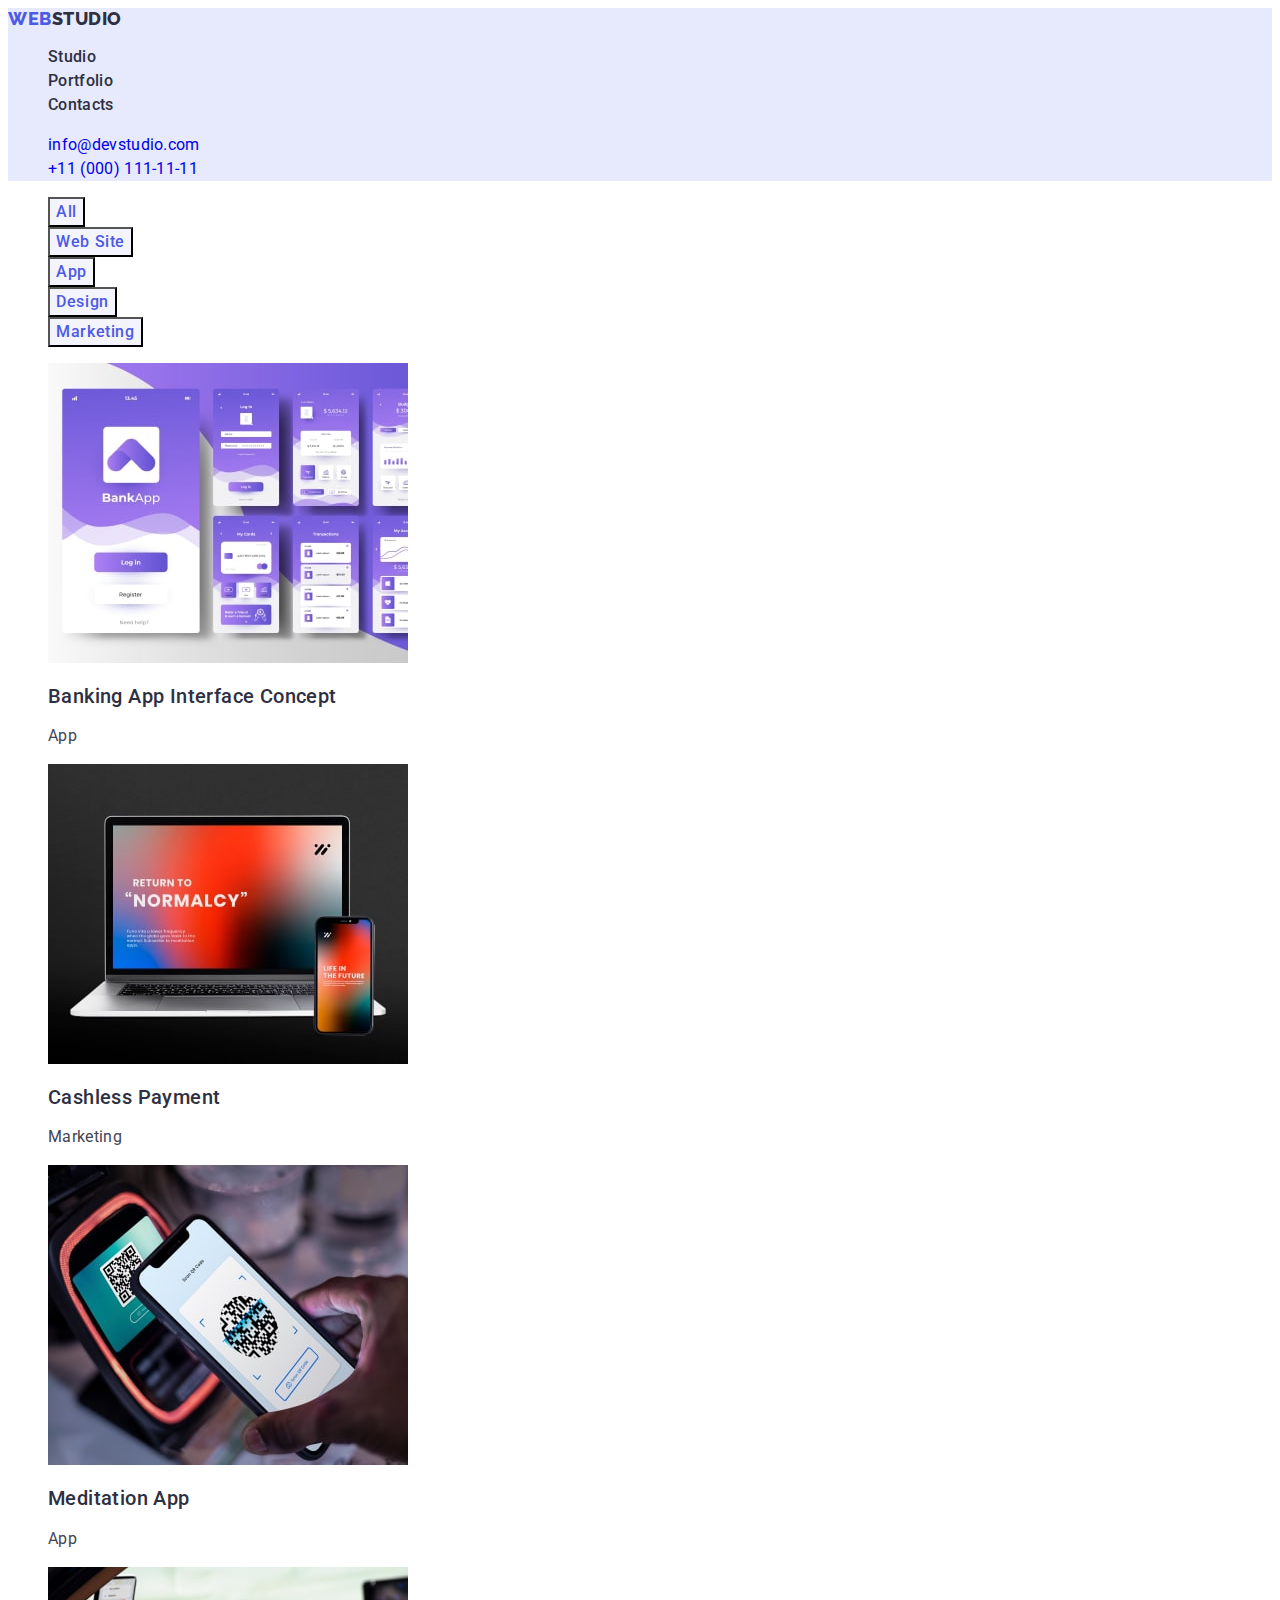
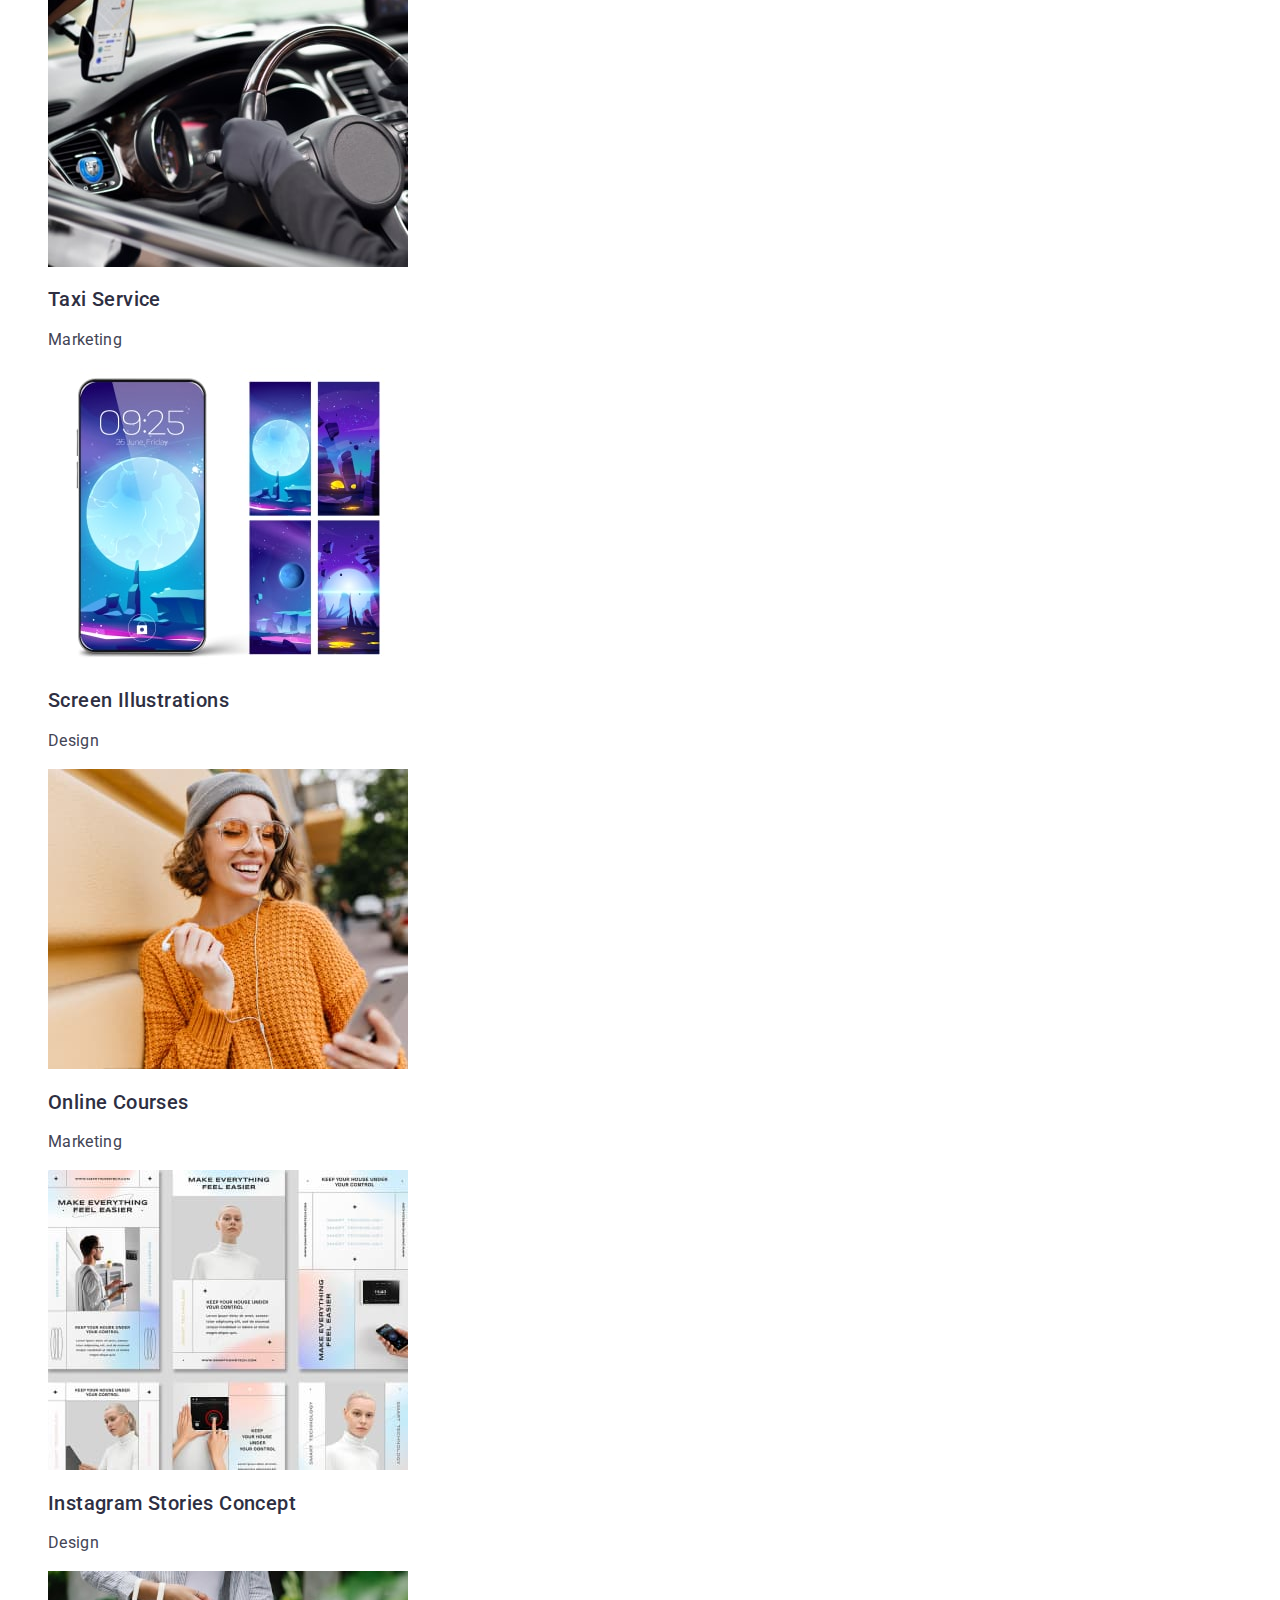
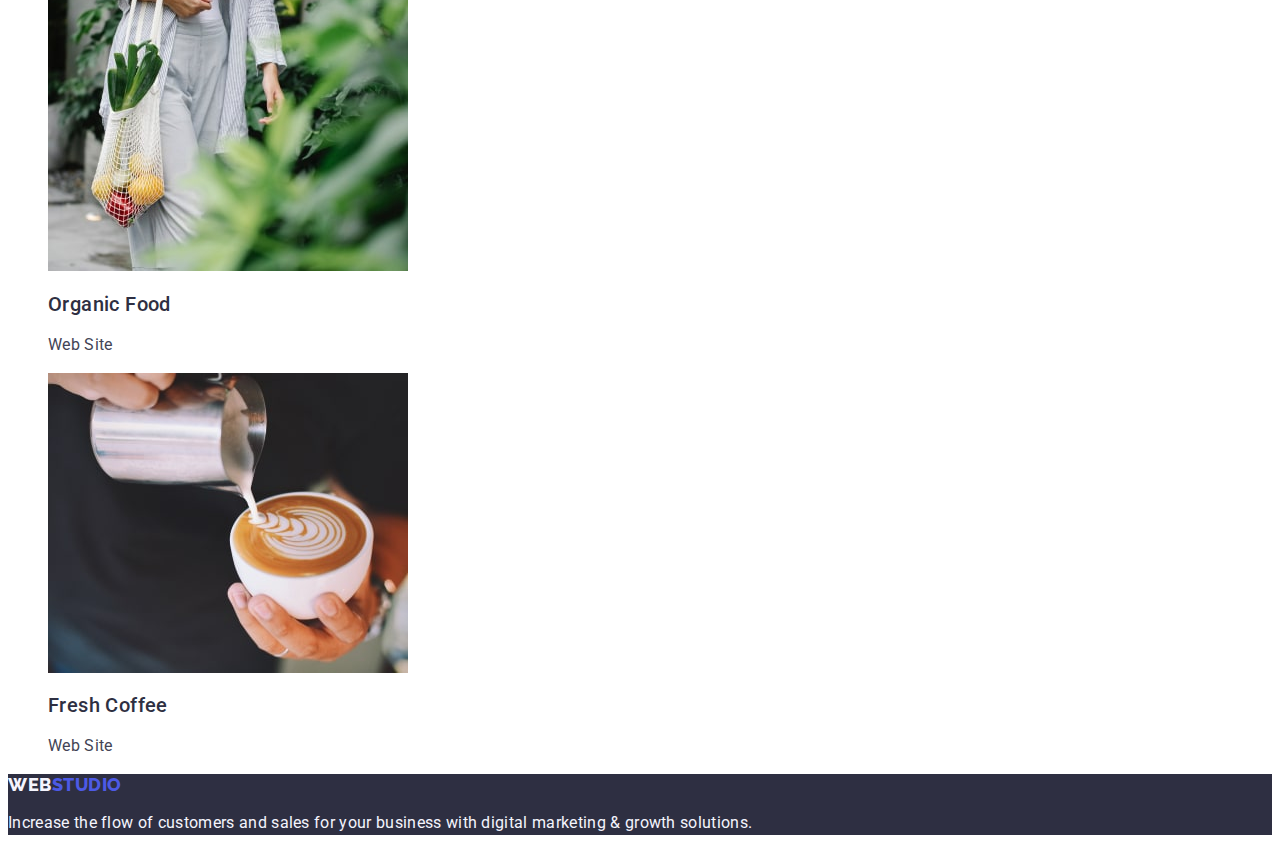
==== portfolio.html @ dca15945 "new" ====
<!DOCTYPE html>
<html lang="en">
  <head>
    <meta charset="UTF-8" />
    <meta http-equiv="X-UA-Compatible" content="IE=edge" />
    <meta name="viewport" content="width=device-width, initial-scale=1.0" />
    <title>Portfolio</title>
    <link rel="preconnect" href="https://fonts.googleapis.com" />
    <link rel="preconnect" href="https://fonts.gstatic.com" crossorigin />
    <link
      href="https://fonts.googleapis.com/css2?family=Raleway:wght@800&family=Roboto:wght@400;500;700&display=swap"
      rel="stylesheet"
    />
    <link rel="stylesheet" href="./css/styles.css" />
  </head>
  <body>
    <!-- Шапка сторінки -->
    <header class="header">
      <nav class="header-navigation">
        <a class="header-logo link" href="./index.html"
          >Web<span class="header-logo-web">Studio</span></a
        >

        <ul class="header-list list">
          <li class="header-item">
            <a class="header-link link" href="./index.html">Studio</a>
          </li>
          <li class="header-item">
            <a class="header-link link" href="./portfolio.html">Portfolio</a>
          </li>
          <li class="header-item">
            <a class="header-link link" href="">Contacts</a>
          </li>
        </ul>
      </nav>
      <address class="header-address">
        <ul class="header-list list">
          <li class="header-item">
            <a class="link item-text" href="mailto:info@devstudio.com"
              >info@devstudio.com</a
            >
          </li>
          <li class="header-item">
            <a class="link item-text" href="tel:+110001111111"
              >+11 (000) 111-11-11</a
            >
          </li>
        </ul>
      </address>
    </header>

    <main>
      <section class="gellery">
        <h1 hidden>gallery</h1>
        <ul class="gallery-list list">
          <li class="gallery-item">
            <button class="gallery-btn btn" type="button">All</button>
          </li>
          <li class="gallery-item">
            <button class="gallery-btn btn" type="button">Web Site</button>
          </li>
          <li class="gallery-item">
            <button class="gallery-btn btn" type="button">App</button>
          </li>
          <li class="gallery-item">
            <button class="gallery-btn btn" type="button">Design</button>
          </li>
          <li class="gallery-item">
            <button class="gallery-btn btn" type="button">Marketing</button>
          </li>
        </ul>

        <ul class="gallery-foto-list list">
          <li class="gallery-foto-item">
            <a href="" class="link">
              <img
                src="./images/portfolio-1.jpg"
                alt="Card Content in Portfolio"
                width="360"
                height="300"
            /></a>
            <h2 class="gallery-item-title">Banking App Interface Concept</h2>
            <p class="gallery-title-text">App</p>
          </li>
          <li class="gallery-foto-item link">
            <a href="" class="link"
              ><img
                src="./images/portfolio-2.jpg"
                alt="Card Content in Portfolio"
                width="360"
                height="300"
            /></a>
            <h2 class="gallery-item-title">Cashless Payment</h2>
            <p class="gallery-title-text">Marketing</p>
          </li>
          <li class="gallery-foto-item link" href="./portfolio.html">
            <a href="" class="link">
              <img
                src="./images/portfolio-3.jpg"
                alt="Card Content in Portfolio"
                width="360"
                height="300"
            /></a>
            <h2 class="gallery-item-title">Meditation App</h2>
            <p class="gallery-title-text">App</p>
          </li>
          <li class="gallery-foto-item link" href="./portfolio.html">
            <a href="" class="link">
              <img
                src="./images/portfolio-4.jpg"
                alt="Card Content in Portfolio"
                width="360"
                height="300"
                +
            /></a>
            <h2 class="gallery-item-title">Taxi Service</h2>
            <p class="gallery-title-text">Marketing</p>
          </li>
          <li class="gallery-foto-item link" href="./portfolio.html">
            <a href="" class="link">
              <img
                src="./images/portfolio-5.jpg"
                alt="Card Content in Portfolio"
                width="360"
                height="300"
            /></a>
            <h2 class="gallery-item-title">Screen Illustrations</h2>
            <p class="gallery-title-text">Design</p>
          </li>
          <li class="gallery-foto-item link" href="./portfolio.html">
            <a href="" class="link">
              <img
                src="./images/portfolio-6.jpg"
                alt="Card Content in Portfolio"
                width="360"
                height="300"
            /></a>
            <h2 class="gallery-item-title">Online Courses</h2>
            <p class="gallery-title-text">Marketing</p>
          </li>
          <li class="gallery-foto-item link" href="./portfolio.html">
            <a href="" class="link">
              <img
                src="./images/portfolio-7.jpg"
                alt="Card Content in Portfolio"
                width="360"
                height="300"
            /></a>
            <h2 class="gallery-item-title">Instagram Stories Concept</h2>
            <p class="gallery-title-text">Design</p>
          </li>
          <li class="gallery-foto-item link" href="./portfolio.html">
            <a href="" class="link">
              <img
                src="./images/portfolio-8.jpg"
                alt="Card Content in Portfolio"
                width="360"
                height="300"
            /></a>
            <h2 class="gallery-item-title">Organic Food</h2>
            <p class="gallery-title-text">Web Site</p>
          </li>
          <li class="gallery-foto-item link" href="./portfolio.html">
            <a href="" class="link">
              <img
                src="./images/portfolio-9.jpg"
                alt="Card Content in Portfolio"
                width="360"
                height="300"
            /></a>
            <h2 class="gallery-item-title">Fresh Coffee</h2>
            <p class="gallery-title-text">Web Site</p>
          </li>
        </ul>
      </section>
      <footer class="footer">
        <a class="footer-logo link" href="./index.html"
          ><span class="footer-logo-web">Web</span>Studio</a
        >
        <p class="footer-item-text item-text">
          Increase the flow of customers and sales for your business with
          digital marketing & growth solutions.
        </p>
      </footer>
    </main>
  </body>
</html>
---- css/styles.css ----
body {
  font-family: "Roboto", sans-serif;
  color: #434455;
  background-color: #ffffff;
}

:root {
  --first-title-color: #434455;
  --second-title-color: #2e2f42;
}

.btn {
  font-family: "Roboto";
  font-style: normal;
  font-weight: 500;
  font-size: 16px;
  line-height: 1.5;
  display: flex;
  align-items: center;
  text-align: center;
  letter-spacing: 0.04em;
  cursor: pointer;
}

.header-link:hover,
.header-link:focus {
  color: #404bbf;
}
.btn:hover,
.btn-link:focus {
  background-color: #404bbf;
  color: #ffffff;
}

.item-text {
  font-weight: 400;
  font-size: 16px;
  line-height: 1.5;
  letter-spacing: 0.02em;
}

.section-text {
  font-weight: 700;
  font-size: 36px;
  line-height: 1.11;
  text-align: center;
  letter-spacing: 0.02em;
  text-transform: capitalize;
}
.strategy-item-title {
  font-weight: 500;
  font-size: 20px;
  line-height: 1.2;
  letter-spacing: 0.02em;
  color: #2e2f42;
}
.list {
  list-style: none;
}

.link {
  text-decoration: none;
}

.visually-hidden {
  position: absolute;
  width: 1px;
  height: 1px;
  margin: -1px;
  border: 0;
  padding: 0;
  white-space: nowrap;
  clip-path: inset(100%);
  clip: rect(0 0 0 0);
  overflow: hidden;
}

/*----------HEADER----------*/
.header {
  background-color: #e7e9fc;
}
.header-link {
  font-weight: 500;
  font-size: 16px;
  line-height: 1.5;
  letter-spacing: 0.02em;
  color: #2e2f42;
}
.header-link {
}

.header-navigation {
}
.header-logo {
  font-family: "Raleway", sans-serif;
  font-style: normal;
  font-weight: 800;
  font-size: 18px;
  line-height: 1.17;
  display: flex;
  align-items: center;
  letter-spacing: 0.03em;
  text-transform: uppercase;
  color: #4d5ae5;
}

.header-logo-web {
  font-family: "Raleway";
  font-style: normal;
  font-weight: 800;
  font-size: 18px;
  line-height: 1.17;
  display: flex;
  align-items: center;
  letter-spacing: 0.03em;
  text-transform: uppercase;
  color: #2e2f42;
}
.header-list {
}
.header-item {
}
.header-address {
  font-style: normal;
  font-weight: 400;
  font-size: 16px;
  line-height: 1.5;
  letter-spacing: 0.02em;
  color: #434455;
}

.header-address:hover,
.header-address:focus {
  color: #404bbf;
}

/*----------HERO----------*/
.hero {
  background: #2e2f42;
}
.hero-title {
  font-size: 56px;
  line-height: 1.07;
  text-align: center;
  letter-spacing: 0.02em;
  color: #ffffff;
}
.header-btn {
  font-family: "Roboto", sans-serif;
  color: #ffffff;
  background-color: #4d5ae5;
}
.hero-btn:focus {
  background-color: #404bbf;
}

/*----------strategy----------*/

.strategy {
}
.strategy-title {
}
.about-title {
}

.strategy-list {
}

.strategy-item {
}

.strategy-item-text {
  color: var(--first-title-color);
}

/*----------foto----------*/

.foto {
}

.foto-title {
  color: var(--second-title-color);
}
.foto-list {
}
.foto-item {
}
/*----------team----------*/
.team {
  background-color: #f4f4fd;
}
.team-title {
  color: var(--second-title-color);
}
.team-list {
}
.team-title-text {
  color: var(--first-title-color);
}

.team-item-title {
  font-weight: 500;
  font-size: 20px;
  line-height: 1.2;
  text-align: center;
  letter-spacing: 0.02em;
  color: var(--second-title-color);
}

.team-item {
  background-color: #ffffff;
}

/* footer */

.footer {
  background-color: #2e2f42;
}
.footer-logo {
  font-family: "Raleway", sans-serif;
  font-style: normal;
  font-weight: 800;
  font-size: 18px;
  line-height: 1.17;
  display: flex;
  align-items: center;
  letter-spacing: 0.03em;
  text-transform: uppercase;
  color: #4d5ae5;
}

.footer-logo-web {
  font-family: "Raleway", sans-serif;
  font-style: normal;
  font-weight: 800;
  font-size: 18px;
  line-height: 1.17;
  display: flex;
  align-items: center;
  letter-spacing: 0.03em;
  text-transform: uppercase;
  color: #f4f4fd;
}
.footer-item-text {
  color: #f4f4fd;
}

/* Портфоліо */
.gallery-btn {
  font-family: "Roboto", sans-serif;
  color: #4d5ae5;
}
.galery-text {
  color: var(--first-title-color);
}

.gellery {
}
.gallery-list {
}
.list {
}
.gallery-item {
}
.gallery-btn {
  color: #4d5ae5;
  background-color: #f4f4fd;
}
.gallery-btn:focus {
  color: #ffffff;
  background-color: #404bbf;
}
.gallery-foto-list {
}
.gallery-foto-item {
}
.gallery-item-title {
  font-family: "Roboto";
  font-style: normal;
  font-weight: 500;
  font-size: 20px;
  line-height: 1.2;
  letter-spacing: 0.02em;
  color: #2e2f42;
}
.gallery-title-text {
  font-family: "Roboto";
  font-style: normal;
  font-weight: 400;
  font-size: 16px;
  line-height: 1.5;
  letter-spacing: 0.02em;
  color: #434455;
}
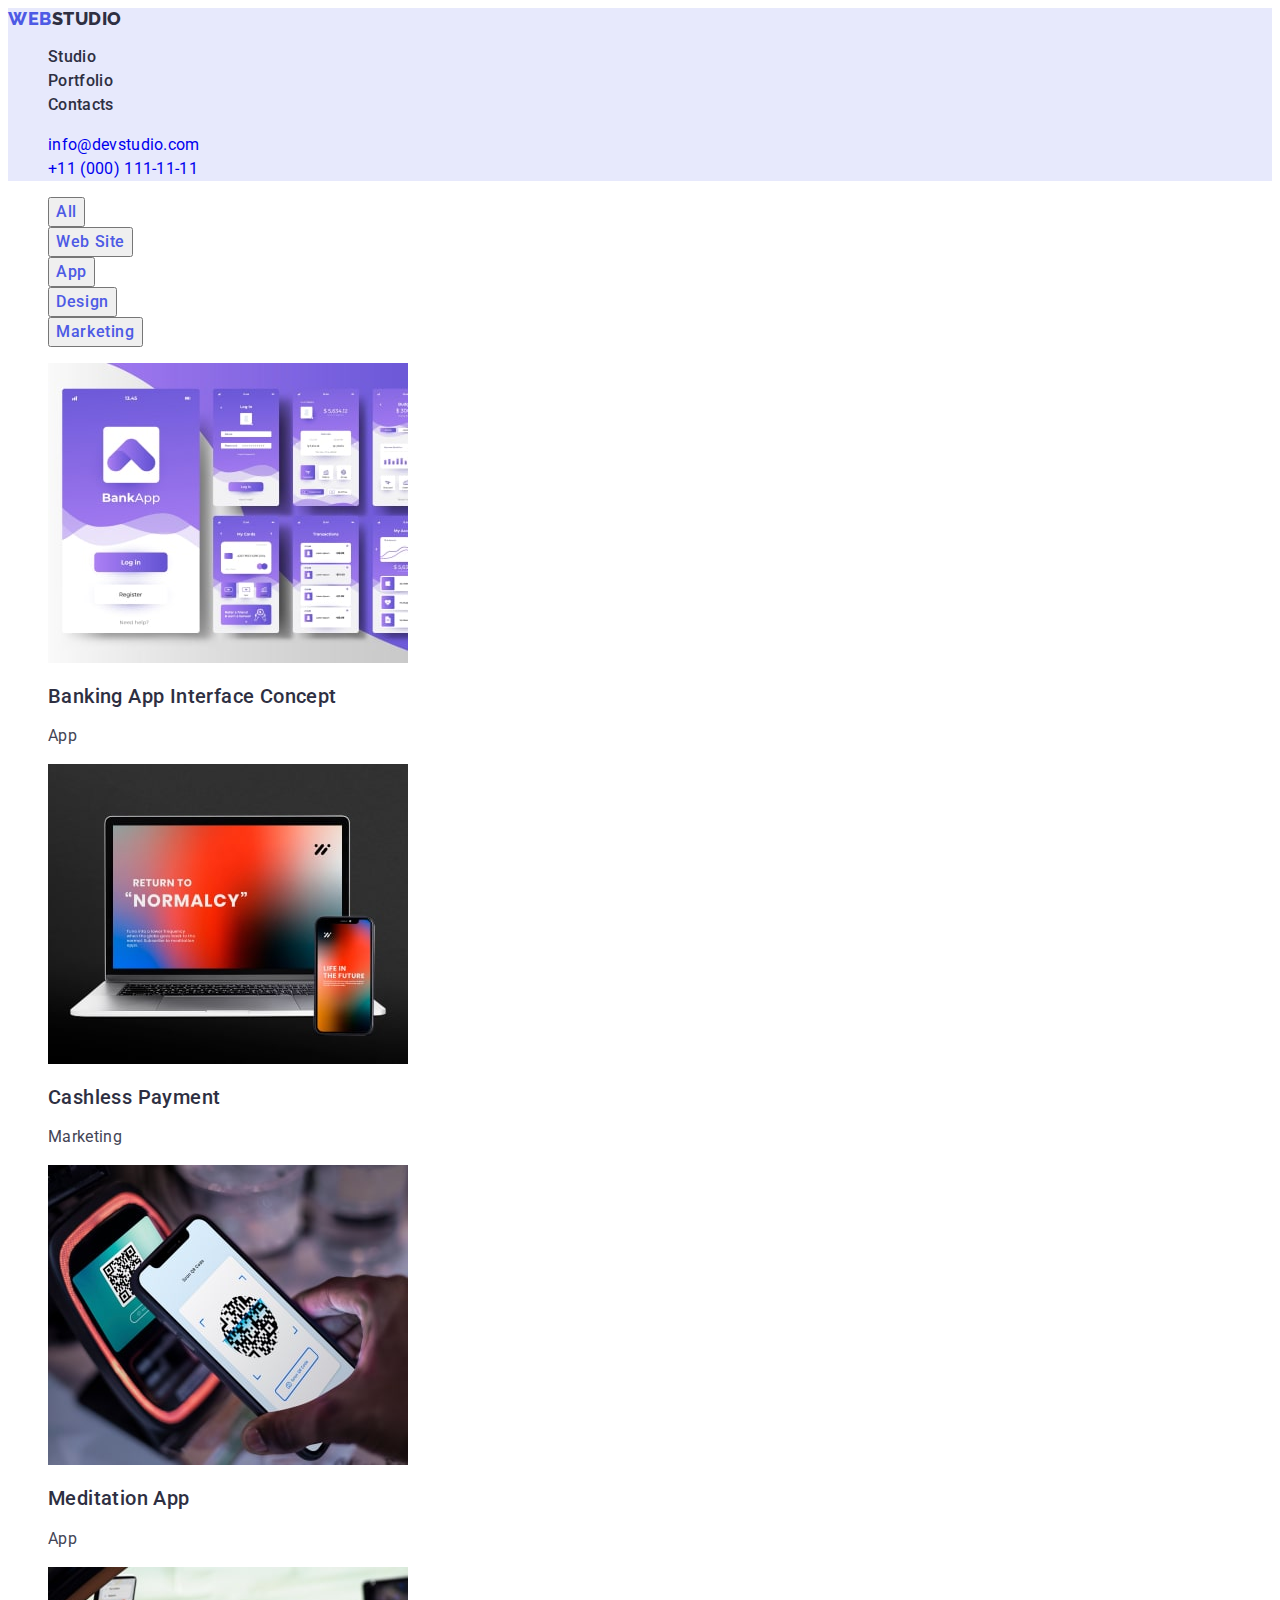
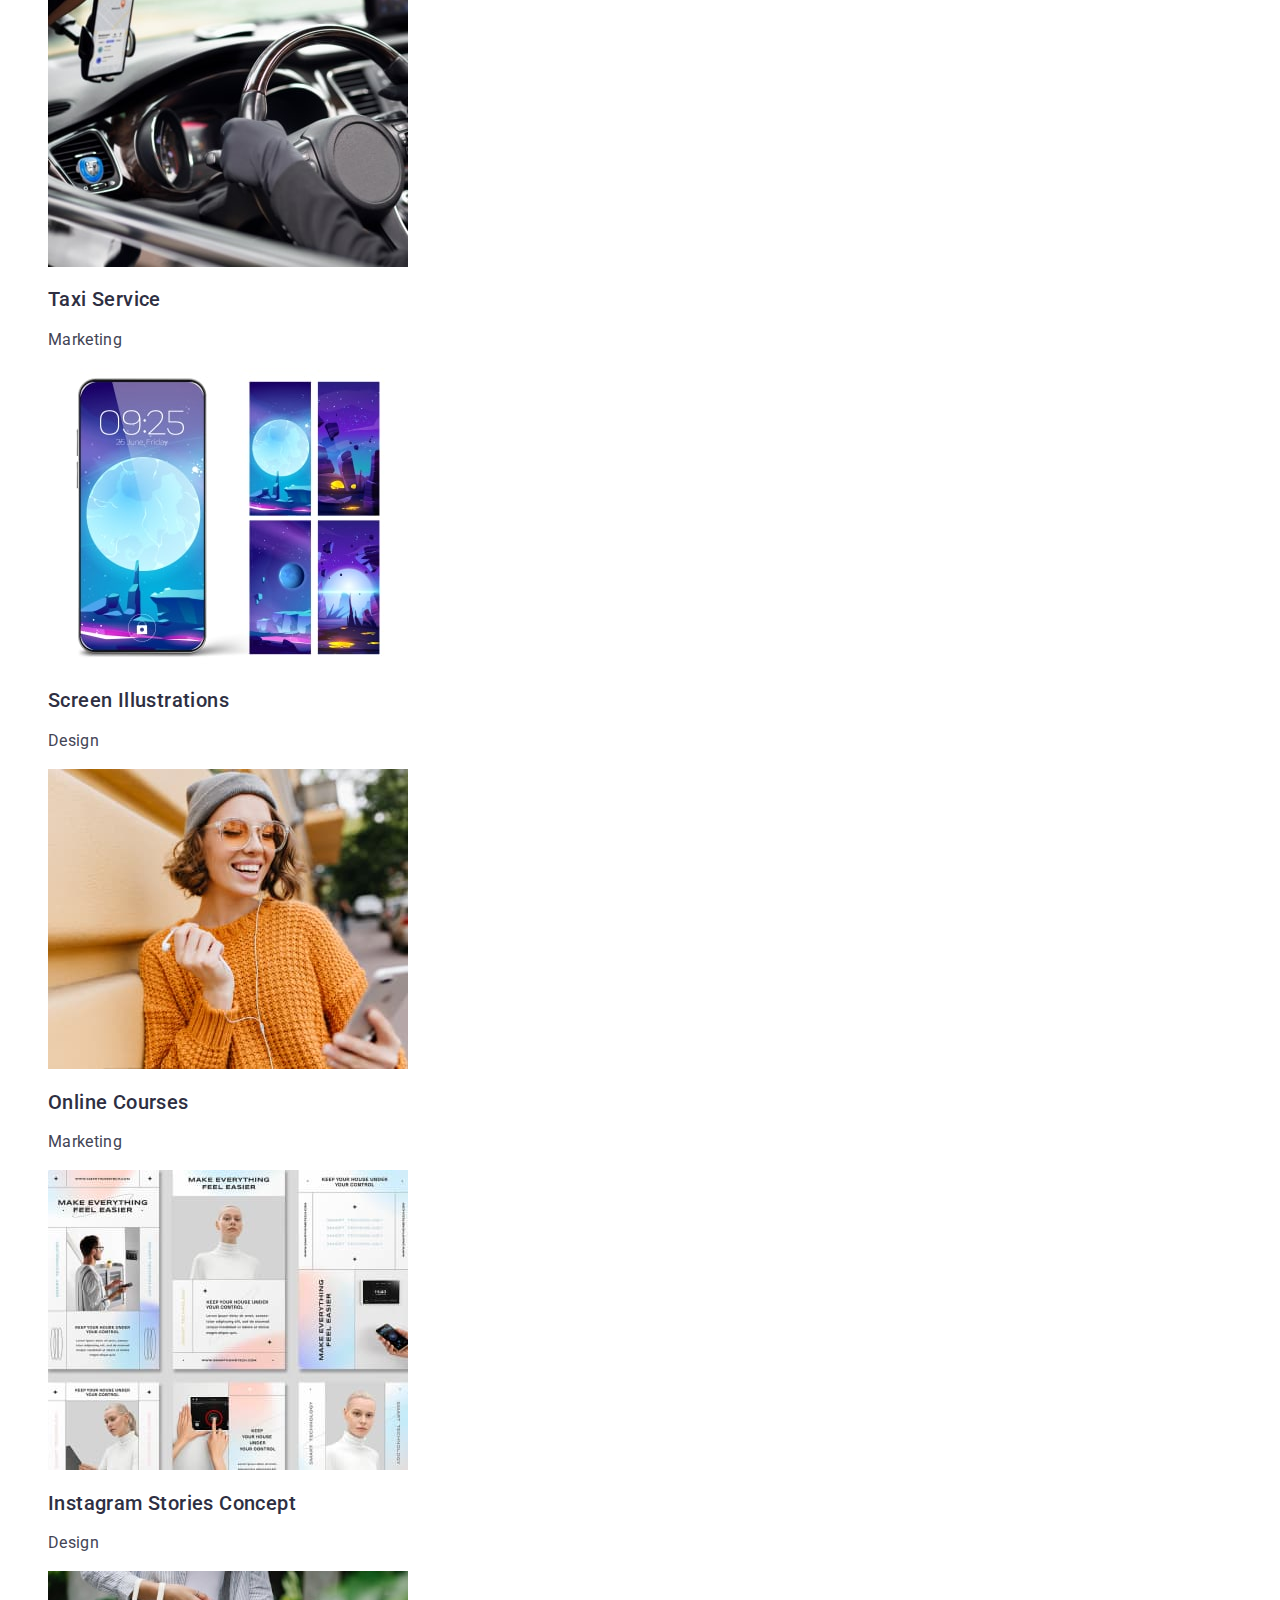
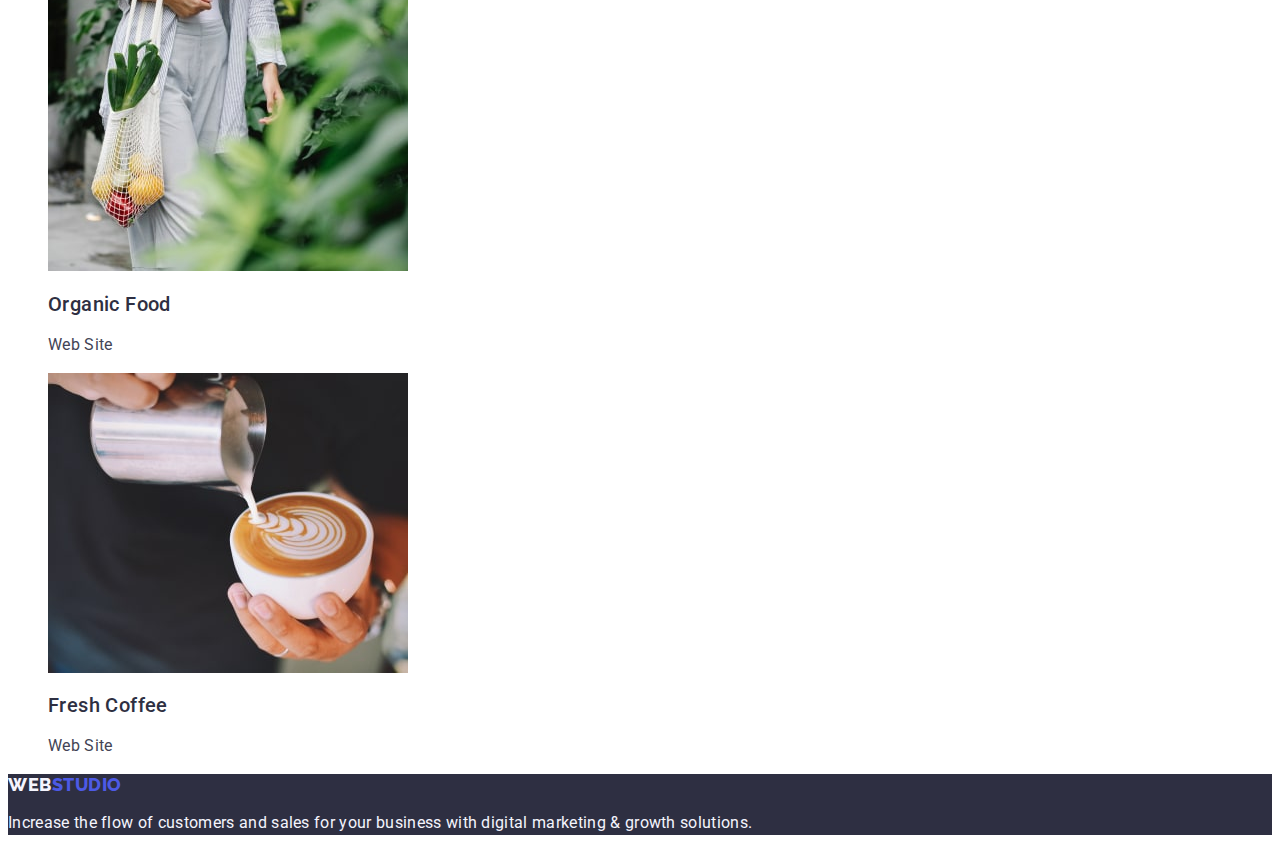
==== commit d5a3f835: "hw-new" ====
--- a/portfolio.html
+++ b/portfolio.html
@@ -49,126 +49,118 @@
       </address>
     </header>
 
-    <main>
-      <section class="gellery">
-        <h1 hidden>gallery</h1>
-        <ul class="gallery-list list">
-          <li class="gallery-item">
-            <button class="gallery-btn btn" type="button">All</button>
-          </li>
-          <li class="gallery-item">
-            <button class="gallery-btn btn" type="button">Web Site</button>
-          </li>
-          <li class="gallery-item">
-            <button class="gallery-btn btn" type="button">App</button>
-          </li>
-          <li class="gallery-item">
-            <button class="gallery-btn btn" type="button">Design</button>
-          </li>
-          <li class="gallery-item">
-            <button class="gallery-btn btn" type="button">Marketing</button>
-          </li>
-        </ul>
-
-        <ul class="gallery-foto-list list">
-          <li class="gallery-foto-item">
-            <a href="" class="link">
-              <img
-                src="./images/portfolio-1.jpg"
-                alt="Card Content in Portfolio"
-                width="360"
-                height="300"
-            /></a>
-            <h2 class="gallery-item-title">Banking App Interface Concept</h2>
-            <p class="gallery-title-text">App</p>
-          </li>
-          <li class="gallery-foto-item link">
-            <a href="" class="link"
-              ><img
-                src="./images/portfolio-2.jpg"
-                alt="Card Content in Portfolio"
-                width="360"
-                height="300"
-            /></a>
-            <h2 class="gallery-item-title">Cashless Payment</h2>
-            <p class="gallery-title-text">Marketing</p>
-          </li>
-          <li class="gallery-foto-item link" href="./portfolio.html">
-            <a href="" class="link">
-              <img
-                src="./images/portfolio-3.jpg"
-                alt="Card Content in Portfolio"
-                width="360"
-                height="300"
-            /></a>
-            <h2 class="gallery-item-title">Meditation App</h2>
-            <p class="gallery-title-text">App</p>
-          </li>
-          <li class="gallery-foto-item link" href="./portfolio.html">
-            <a href="" class="link">
-              <img
-                src="./images/portfolio-4.jpg"
-                alt="Card Content in Portfolio"
-                width="360"
-                height="300"
-                +
-            /></a>
-            <h2 class="gallery-item-title">Taxi Service</h2>
-            <p class="gallery-title-text">Marketing</p>
-          </li>
-          <li class="gallery-foto-item link" href="./portfolio.html">
-            <a href="" class="link">
-              <img
-                src="./images/portfolio-5.jpg"
-                alt="Card Content in Portfolio"
-                width="360"
-                height="300"
-            /></a>
-            <h2 class="gallery-item-title">Screen Illustrations</h2>
-            <p class="gallery-title-text">Design</p>
-          </li>
-          <li class="gallery-foto-item link" href="./portfolio.html">
-            <a href="" class="link">
-              <img
-                src="./images/portfolio-6.jpg"
-                alt="Card Content in Portfolio"
-                width="360"
-                height="300"
-            /></a>
-            <h2 class="gallery-item-title">Online Courses</h2>
-            <p class="gallery-title-text">Marketing</p>
-          </li>
-          <li class="gallery-foto-item link" href="./portfolio.html">
-            <a href="" class="link">
-              <img
-                src="./images/portfolio-7.jpg"
-                alt="Card Content in Portfolio"
-                width="360"
-                height="300"
-            /></a>
-            <h2 class="gallery-item-title">Instagram Stories Concept</h2>
-            <p class="gallery-title-text">Design</p>
-          </li>
-          <li class="gallery-foto-item link" href="./portfolio.html">
-            <a href="" class="link">
-              <img
-                src="./images/portfolio-8.jpg"
-                alt="Card Content in Portfolio"
-                width="360"
-                height="300"
-            /></a>
-            <h2 class="gallery-item-title">Organic Food</h2>
-            <p class="gallery-title-text">Web Site</p>
-          </li>
-          <li class="gallery-foto-item link" href="./portfolio.html">
-            <a href="" class="link">
-              <img
-                src="./images/portfolio-9.jpg"
-                alt="Card Content in Portfolio"
-                width="360"
-                height="300"
-            /></a>
-            <h2 class="gallery-item-title">Fresh Coffee</h2>
+    <main></main>
+  </body>
+</html>
+<section class="gellery">
+  <h1 hidden>gallery</h1>
+</section>
+<ul class="gallery-list list">
+  <li class="gallery-item">
+    <button class="gallery-btn btn" type="button">All</button>
+  </li>
+  <li class="gallery-item">
+    <button class="gallery-btn btn" type="button">Web Site</button>
+  </li>
+  <li class="gallery-item">
+    <button class="gallery-btn btn" type="button">App</button>
+  </li>
+  <li class="gallery-item">
+    <button class="gallery-btn btn" type="button">Design</button>
+  </li>
+  <li class="gallery-item">
+    <button class="gallery-btn btn" type="button">Marketing</button>
+  </li>
+</ul>
+<ul class="gallery-foto-list list">
+  <li class="gallery-foto-item link" href="./portfolio.html">
+    <img
+      src="./images/portfolio-1.jpg"
+      alt="Card Content in Portfolio"
+      width="360"
+      height="300"
+    />
+    <h2 class="gallery-item-title">Banking App Interface Concept</h2>
+    <p class="gallery-title-text">App</p>
+  </li>
+  <li class="gallery-foto-item link" href="./portfolio.html">
+    <img
+      src="./images/portfolio-2.jpg"
+      alt="Card Content in Portfolio"
+      width="360"
+      height="300"
+    />
+    <h2 class="gallery-item-title">Cashless Payment</h2>
+    <p class="gallery-title-text">Marketing</p>
+  </li>
+  <li class="gallery-foto-item link" href="./portfolio.html">
+    <img
+      src="./images/portfolio-3.jpg"
+      alt="Card Content in Portfolio"
+      width="360"
+      height="300"
+    />
+    <h2 class="gallery-item-title">Meditation App</h2>
+    <p class="gallery-title-text">App</p>
+  </li>
+  <li class="gallery-foto-item link" href="./portfolio.html">
+    <img
+      src="./images/portfolio-4.jpg"
+      alt="Card Content in Portfolio"
+      width="360"
+      height="300"
+    />
+    <h2 class="gallery-item-title">Taxi Service</h2>
+    <p class="gallery-title-text">Marketing</p>
+  </li>
+  <li class="gallery-foto-item link" href="./portfolio.html">
+    <img
+      src="./images/portfolio-5.jpg"
+      alt="Card Content in Portfolio"
+      width="360"
+      height="300"
+    />
+    <h2 class="gallery-item-title">Screen Illustrations</h2>
+    <p class="gallery-title-text">Design</p>
+  </li>
+  <li class="gallery-foto-item link" href="./portfolio.html">
+    <img
+      src="./images/portfolio-6.jpg"
+      alt="Card Content in Portfolio"
+      width="360"
+      height="300"
+    />
+    <h2 class="gallery-item-title">Online Courses</h2>
+    <p class="gallery-title-text">Marketing</p>
+  </li>
+  <li class="gallery-foto-item link" href="./portfolio.html">
+    <img
+      src="./images/portfolio-7.jpg"
+      alt="Card Content in Portfolio"
+      width="360"
+      height="300"
+    />
+    <h2 class="gallery-item-title">Instagram Stories Concept</h2>
+    <p class="gallery-title-text">Design</p>
+  </li>
+  <li class="gallery-foto-item link" href="./portfolio.html">
+    <img
+      src="./images/portfolio-8.jpg"
+      alt="Card Content in Portfolio"
+      width="360"
+      height="300"
+    />
+    <h2 class="gallery-item-title">Organic Food</h2>
+    <p class="gallery-title-text">Web Site</p>
+  </li>
+  <li class="gallery-foto-item link" href="./portfolio.html">
+    <img
+      src="./images/portfolio-9.jpg"
+      alt="Card Content in Portfolio"
+      width="360"
+      height="300"
+    />
+<h2 class="gallery-item-title">Fresh Coffee</h2>
             <p class="gallery-title-text">Web Site</p>
           </li>
         </ul>
--- a/css/styles.css
+++ b/css/styles.css
@@ -150,19 +150,15 @@
   color: #ffffff;
   background-color: #4d5ae5;
 }
-.hero-btn:focus {
-  background-color: #404bbf;
-}
 
 /*----------strategy----------*/
 
 .strategy {
 }
-.strategy-title {
-}
 .about-title {
 }
-
+.visually-hidden {
+}
 .strategy-list {
 }
 
@@ -187,7 +183,7 @@
 }
 /*----------team----------*/
 .team {
-  background-color: #f4f4fd;
+  background-color: #ffffff;
 }
 .team-title {
   color: var(--second-title-color);
@@ -205,10 +201,6 @@
   text-align: center;
   letter-spacing: 0.02em;
   color: var(--second-title-color);
-}
-
-.team-item {
-  background-color: #ffffff;
 }
 
 /* footer */
@@ -264,11 +256,6 @@
 }
 .gallery-btn {
   color: #4d5ae5;
-  background-color: #f4f4fd;
-}
-.gallery-btn:focus {
-  color: #ffffff;
-  background-color: #404bbf;
 }
 .gallery-foto-list {
 }
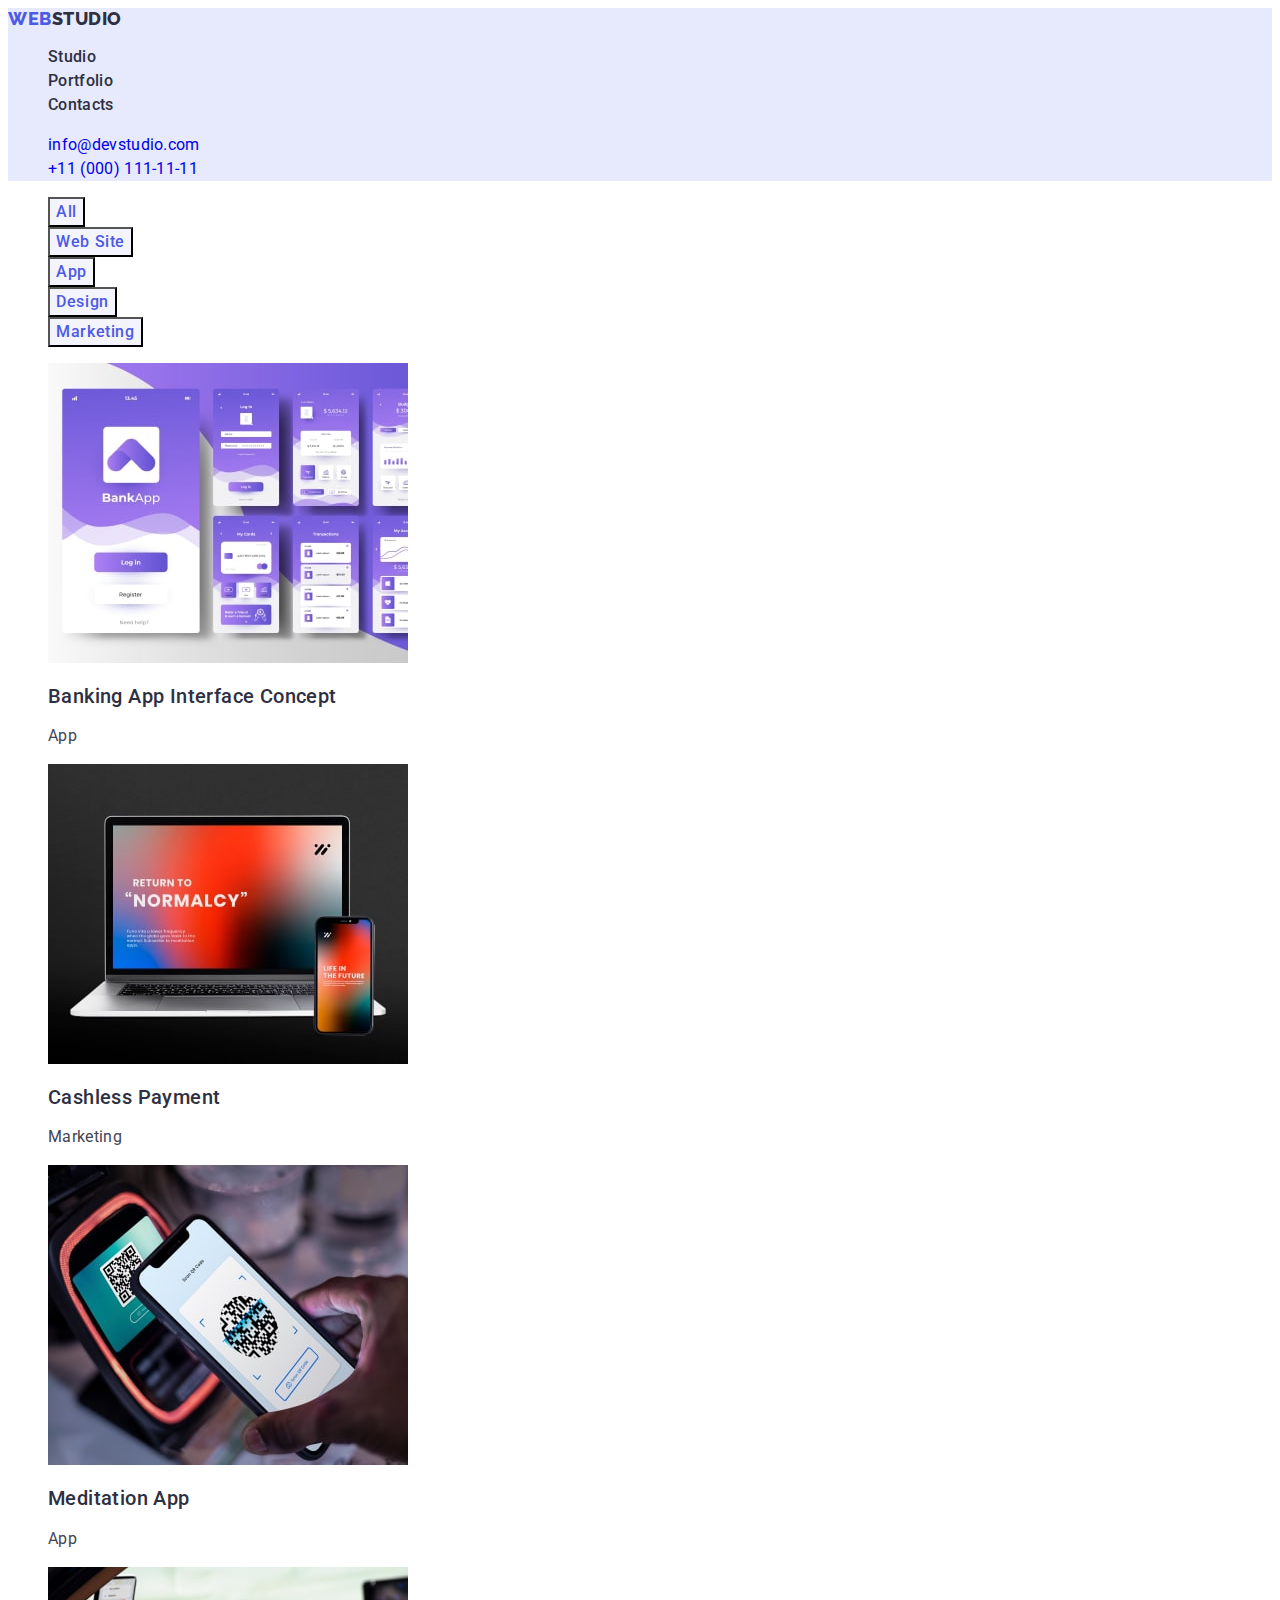
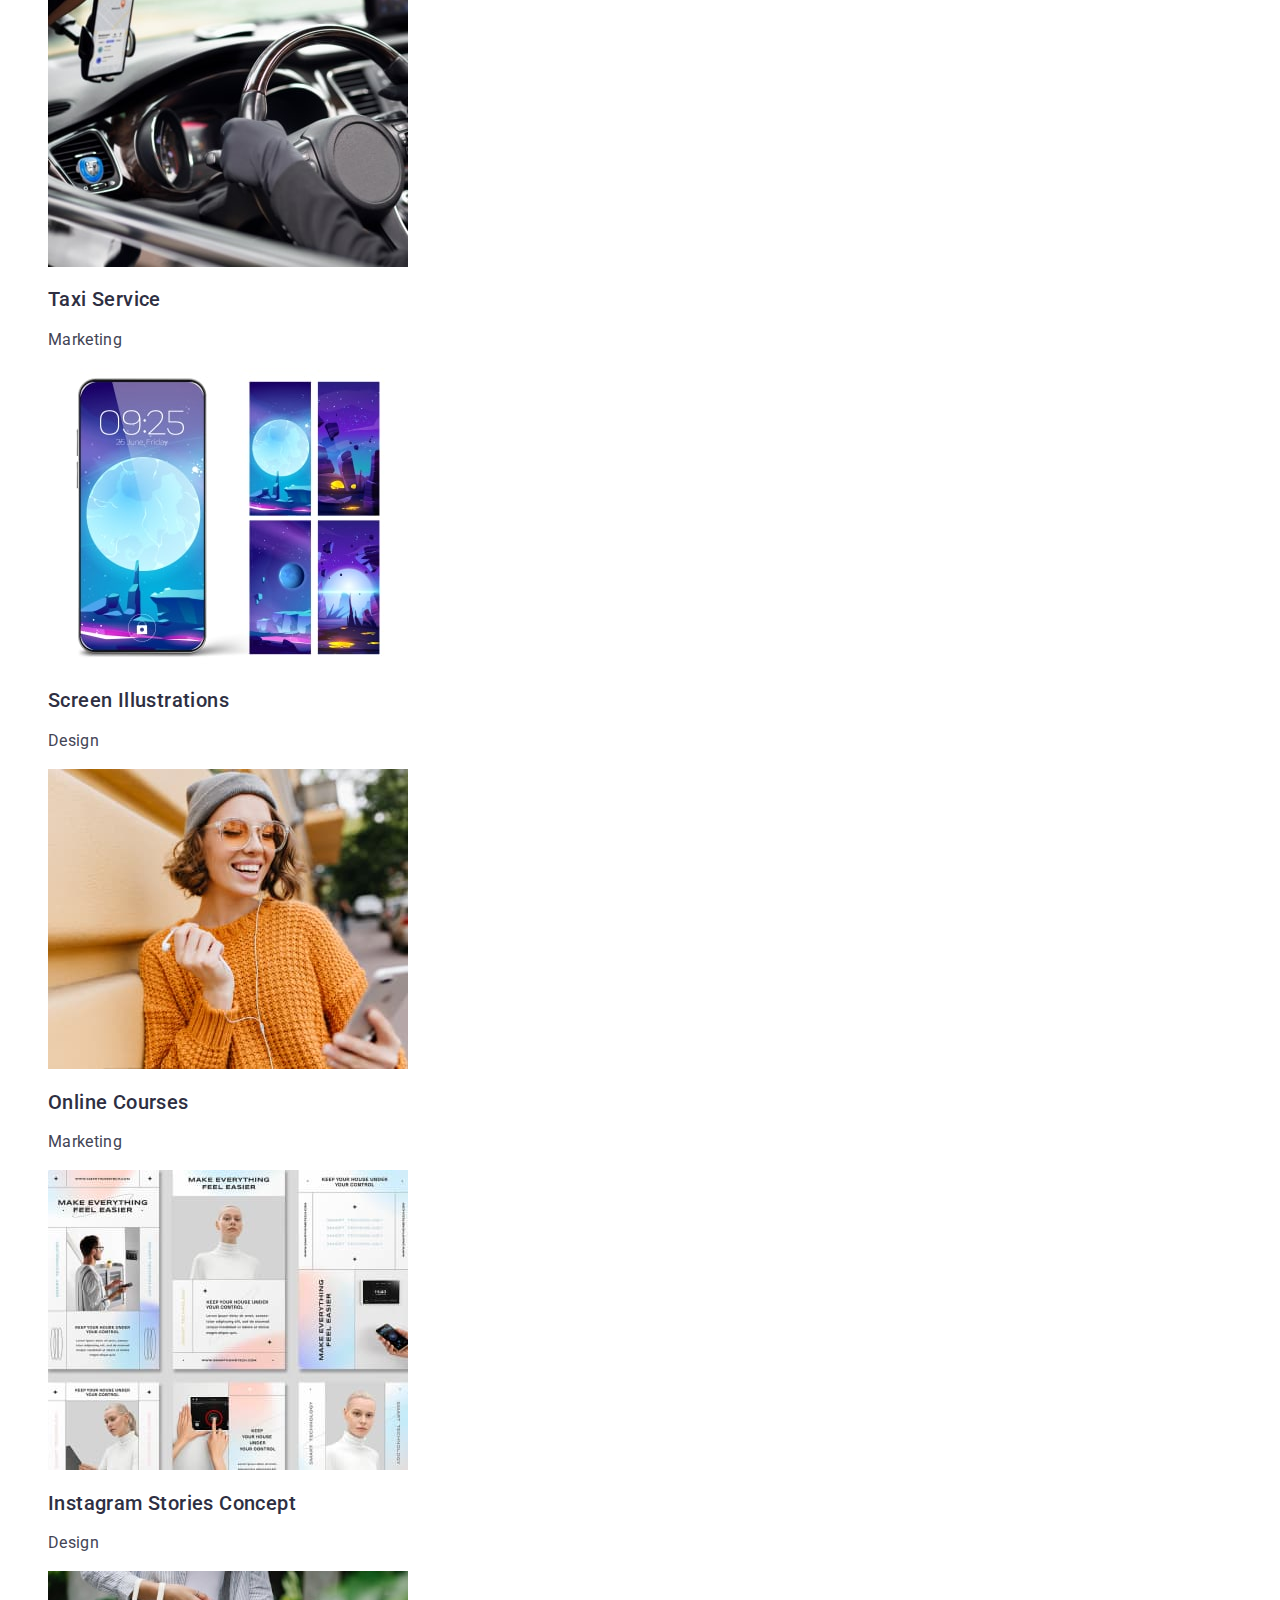
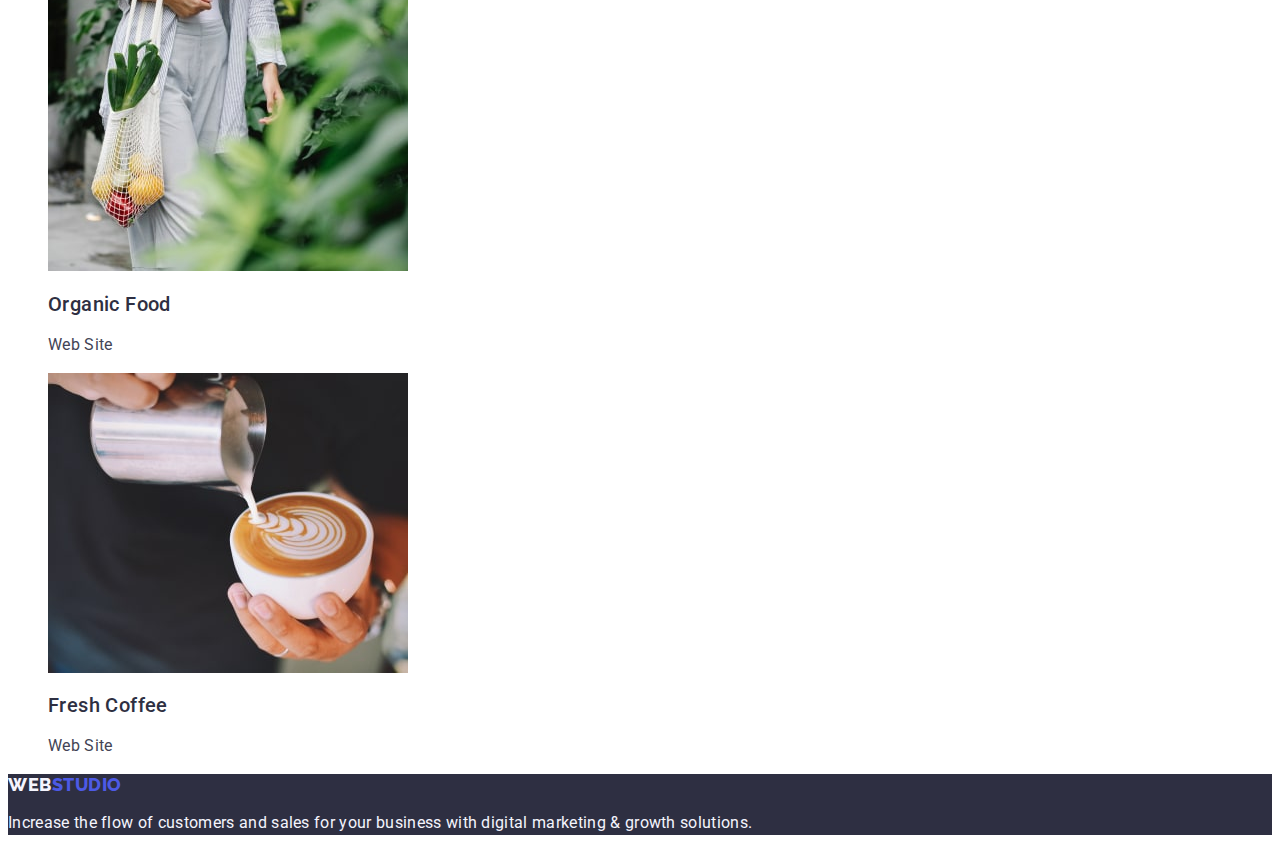
==== commit 7aff9e7d: "h" ====
--- a/portfolio.html
+++ b/portfolio.html
@@ -1,20 +1,30 @@
 <!DOCTYPE html>
+
 <html lang="en">
   <head>
     <meta charset="UTF-8" />
+
     <meta http-equiv="X-UA-Compatible" content="IE=edge" />
+
     <meta name="viewport" content="width=device-width, initial-scale=1.0" />
+
     <title>Portfolio</title>
+
     <link rel="preconnect" href="https://fonts.googleapis.com" />
+
     <link rel="preconnect" href="https://fonts.gstatic.com" crossorigin />
+
     <link
       href="https://fonts.googleapis.com/css2?family=Raleway:wght@800&family=Roboto:wght@400;500;700&display=swap"
       rel="stylesheet"
     />
+
     <link rel="stylesheet" href="./css/styles.css" />
   </head>
+
   <body>
     <!-- Шапка сторінки -->
+
     <header class="header">
       <nav class="header-navigation">
         <a class="header-logo link" href="./index.html"
@@ -25,14 +35,17 @@
           <li class="header-item">
             <a class="header-link link" href="./index.html">Studio</a>
           </li>
+
           <li class="header-item">
             <a class="header-link link" href="./portfolio.html">Portfolio</a>
           </li>
+
           <li class="header-item">
             <a class="header-link link" href="">Contacts</a>
           </li>
         </ul>
       </nav>
+
       <address class="header-address">
         <ul class="header-list list">
           <li class="header-item">
@@ -40,6 +53,7 @@
               >info@devstudio.com</a
             >
           </li>
+
           <li class="header-item">
             <a class="link item-text" href="tel:+110001111111"
               >+11 (000) 111-11-11</a
@@ -49,126 +63,166 @@
       </address>
     </header>
 
-    <main></main>
-  </body>
-</html>
-<section class="gellery">
-  <h1 hidden>gallery</h1>
-</section>
-<ul class="gallery-list list">
-  <li class="gallery-item">
-    <button class="gallery-btn btn" type="button">All</button>
-  </li>
-  <li class="gallery-item">
-    <button class="gallery-btn btn" type="button">Web Site</button>
-  </li>
-  <li class="gallery-item">
-    <button class="gallery-btn btn" type="button">App</button>
-  </li>
-  <li class="gallery-item">
-    <button class="gallery-btn btn" type="button">Design</button>
-  </li>
-  <li class="gallery-item">
-    <button class="gallery-btn btn" type="button">Marketing</button>
-  </li>
-</ul>
-<ul class="gallery-foto-list list">
-  <li class="gallery-foto-item link" href="./portfolio.html">
-    <img
-      src="./images/portfolio-1.jpg"
-      alt="Card Content in Portfolio"
-      width="360"
-      height="300"
-    />
-    <h2 class="gallery-item-title">Banking App Interface Concept</h2>
-    <p class="gallery-title-text">App</p>
-  </li>
-  <li class="gallery-foto-item link" href="./portfolio.html">
-    <img
-      src="./images/portfolio-2.jpg"
-      alt="Card Content in Portfolio"
-      width="360"
-      height="300"
-    />
-    <h2 class="gallery-item-title">Cashless Payment</h2>
-    <p class="gallery-title-text">Marketing</p>
-  </li>
-  <li class="gallery-foto-item link" href="./portfolio.html">
-    <img
-      src="./images/portfolio-3.jpg"
-      alt="Card Content in Portfolio"
-      width="360"
-      height="300"
-    />
-    <h2 class="gallery-item-title">Meditation App</h2>
-    <p class="gallery-title-text">App</p>
-  </li>
-  <li class="gallery-foto-item link" href="./portfolio.html">
-    <img
-      src="./images/portfolio-4.jpg"
-      alt="Card Content in Portfolio"
-      width="360"
-      height="300"
-    />
-    <h2 class="gallery-item-title">Taxi Service</h2>
-    <p class="gallery-title-text">Marketing</p>
-  </li>
-  <li class="gallery-foto-item link" href="./portfolio.html">
-    <img
-      src="./images/portfolio-5.jpg"
-      alt="Card Content in Portfolio"
-      width="360"
-      height="300"
-    />
-    <h2 class="gallery-item-title">Screen Illustrations</h2>
-    <p class="gallery-title-text">Design</p>
-  </li>
-  <li class="gallery-foto-item link" href="./portfolio.html">
-    <img
-      src="./images/portfolio-6.jpg"
-      alt="Card Content in Portfolio"
-      width="360"
-      height="300"
-    />
-    <h2 class="gallery-item-title">Online Courses</h2>
-    <p class="gallery-title-text">Marketing</p>
-  </li>
-  <li class="gallery-foto-item link" href="./portfolio.html">
-    <img
-      src="./images/portfolio-7.jpg"
-      alt="Card Content in Portfolio"
-      width="360"
-      height="300"
-    />
-    <h2 class="gallery-item-title">Instagram Stories Concept</h2>
-    <p class="gallery-title-text">Design</p>
-  </li>
-  <li class="gallery-foto-item link" href="./portfolio.html">
-    <img
-      src="./images/portfolio-8.jpg"
-      alt="Card Content in Portfolio"
-      width="360"
-      height="300"
-    />
-    <h2 class="gallery-item-title">Organic Food</h2>
-    <p class="gallery-title-text">Web Site</p>
-  </li>
-  <li class="gallery-foto-item link" href="./portfolio.html">
-    <img
-      src="./images/portfolio-9.jpg"
-      alt="Card Content in Portfolio"
-      width="360"
-      height="300"
-    />
-<h2 class="gallery-item-title">Fresh Coffee</h2>
+    <main>
+      <section class="gellery">
+        <h1 hidden>gallery</h1>
+
+        <ul class="gallery-list list">
+          <li class="gallery-item">
+            <button class="gallery-btn btn" type="button">All</button>
+          </li>
+
+          <li class="gallery-item">
+            <button class="gallery-btn btn" type="button">Web Site</button>
+          </li>
+
+          <li class="gallery-item">
+            <button class="gallery-btn btn" type="button">App</button>
+          </li>
+
+          <li class="gallery-item">
+            <button class="gallery-btn btn" type="button">Design</button>
+          </li>
+
+          <li class="gallery-item">
+            <button class="gallery-btn btn" type="button">Marketing</button>
+          </li>
+        </ul>
+
+        <ul class="gallery-foto-list list">
+          <li class="gallery-foto-item">
+            <a href="" class="link">
+              <img
+                src="./images/portfolio-1.jpg"
+                alt="Card Content in Portfolio"
+                width="360"
+                height="300"
+            /></a>
+
+            <h2 class="gallery-item-title">Banking App Interface Concept</h2>
+
+            <p class="gallery-title-text">App</p>
+          </li>
+
+          <li class="gallery-foto-item link">
+            <a href="" class="link"
+              ><img
+                src="./images/portfolio-2.jpg"
+                alt="Card Content in Portfolio"
+                width="360"
+                height="300"
+            /></a>
+
+            <h2 class="gallery-item-title">Cashless Payment</h2>
+
+            <p class="gallery-title-text">Marketing</p>
+          </li>
+
+          <li class="gallery-foto-item link">
+            <a href="" class="link">
+              <img
+                src="./images/portfolio-3.jpg"
+                alt="Card Content in Portfolio"
+                width="360"
+                height="300"
+            /></a>
+
+            <h2 class="gallery-item-title">Meditation App</h2>
+
+            <p class="gallery-title-text">App</p>
+          </li>
+
+          <li class="gallery-foto-item link">
+            <a href="" class="link">
+              <img
+                src="./images/portfolio-4.jpg"
+                alt="Card Content in Portfolio"
+                width="360"
+                height="300"
+            /></a>
+
+            <h2 class="gallery-item-title">Taxi Service</h2>
+
+            <p class="gallery-title-text">Marketing</p>
+          </li>
+
+          <li class="gallery-foto-item link">
+            <a href="" class="link">
+              <img
+                src="./images/portfolio-5.jpg"
+                alt="Card Content in Portfolio"
+                width="360"
+                height="300"
+            /></a>
+
+            <h2 class="gallery-item-title">Screen Illustrations</h2>
+
+            <p class="gallery-title-text">Design</p>
+          </li>
+
+          <li class="gallery-foto-item link">
+            <a href="" class="link">
+              <img
+                src="./images/portfolio-6.jpg"
+                alt="Card Content in Portfolio"
+                width="360"
+                height="300"
+            /></a>
+
+            <h2 class="gallery-item-title">Online Courses</h2>
+
+            <p class="gallery-title-text">Marketing</p>
+          </li>
+
+          <li class="gallery-foto-item link">
+            <a href="" class="link">
+              <img
+                src="./images/portfolio-7.jpg"
+                alt="Card Content in Portfolio"
+                width="360"
+                height="300"
+            /></a>
+
+            <h2 class="gallery-item-title">Instagram Stories Concept</h2>
+
+            <p class="gallery-title-text">Design</p>
+          </li>
+
+          <li class="gallery-foto-item link">
+            <a href="" class="link">
+              <img
+                src="./images/portfolio-8.jpg"
+                alt="Card Content in Portfolio"
+                width="360"
+                height="300"
+            /></a>
+
+            <h2 class="gallery-item-title">Organic Food</h2>
+
             <p class="gallery-title-text">Web Site</p>
           </li>
+
+          <li class="gallery-foto-item link">
+            <a href="" class="link">
+              <img
+                src="./images/portfolio-9.jpg"
+                alt="Card Content in Portfolio"
+                width="360"
+                height="300"
+            /></a>
+
+            <h2 class="gallery-item-title">Fresh Coffee</h2>
+
+            <p class="gallery-title-text">Web Site</p>
+          </li>
         </ul>
       </section>
+
       <footer class="footer">
         <a class="footer-logo link" href="./index.html"
           ><span class="footer-logo-web">Web</span>Studio</a
         >
+
         <p class="footer-item-text item-text">
           Increase the flow of customers and sales for your business with
           digital marketing & growth solutions.
--- a/css/styles.css
+++ b/css/styles.css
@@ -1,24 +1,36 @@
 body {
   font-family: "Roboto", sans-serif;
+
   color: #434455;
+
   background-color: #ffffff;
 }
 
 :root {
   --first-title-color: #434455;
+
   --second-title-color: #2e2f42;
 }
 
 .btn {
   font-family: "Roboto";
-  font-style: normal;
+
+  font-style: normal;
+
   font-weight: 500;
+
   font-size: 16px;
+
   line-height: 1.5;
+
   display: flex;
+
   align-items: center;
+
   text-align: center;
+
   letter-spacing: 0.04em;
+
   cursor: pointer;
 }
 
@@ -26,34 +38,50 @@
 .header-link:focus {
   color: #404bbf;
 }
+
 .btn:hover,
 .btn-link:focus {
   background-color: #404bbf;
+
   color: #ffffff;
 }
 
 .item-text {
   font-weight: 400;
+
   font-size: 16px;
+
   line-height: 1.5;
+
   letter-spacing: 0.02em;
 }
 
 .section-text {
   font-weight: 700;
+
   font-size: 36px;
+
   line-height: 1.11;
+
   text-align: center;
-  letter-spacing: 0.02em;
+
+  letter-spacing: 0.02em;
+
   text-transform: capitalize;
 }
+
 .strategy-item-title {
   font-weight: 500;
+
   font-size: 20px;
+
   line-height: 1.2;
-  letter-spacing: 0.02em;
+
+  letter-spacing: 0.02em;
+
   color: #2e2f42;
 }
+
 .list {
   list-style: none;
 }
@@ -64,68 +92,111 @@
 
 .visually-hidden {
   position: absolute;
+
   width: 1px;
+
   height: 1px;
+
   margin: -1px;
+
   border: 0;
+
   padding: 0;
+
   white-space: nowrap;
+
   clip-path: inset(100%);
+
   clip: rect(0 0 0 0);
+
   overflow: hidden;
 }
 
 /*----------HEADER----------*/
+
 .header {
   background-color: #e7e9fc;
 }
+
 .header-link {
   font-weight: 500;
+
   font-size: 16px;
+
   line-height: 1.5;
-  letter-spacing: 0.02em;
+
+  letter-spacing: 0.02em;
+
   color: #2e2f42;
 }
+
 .header-link {
 }
 
 .header-navigation {
 }
+
 .header-logo {
   font-family: "Raleway", sans-serif;
-  font-style: normal;
+
+  font-style: normal;
+
   font-weight: 800;
+
   font-size: 18px;
+
   line-height: 1.17;
+
   display: flex;
+
   align-items: center;
+
   letter-spacing: 0.03em;
+
   text-transform: uppercase;
+
   color: #4d5ae5;
 }
 
 .header-logo-web {
   font-family: "Raleway";
-  font-style: normal;
+
+  font-style: normal;
+
   font-weight: 800;
+
   font-size: 18px;
+
   line-height: 1.17;
+
   display: flex;
+
   align-items: center;
+
   letter-spacing: 0.03em;
+
   text-transform: uppercase;
+
   color: #2e2f42;
 }
+
 .header-list {
 }
+
 .header-item {
 }
+
 .header-address {
   font-style: normal;
+
   font-weight: 400;
+
   font-size: 16px;
+
   line-height: 1.5;
-  letter-spacing: 0.02em;
+
+  letter-spacing: 0.02em;
+
   color: #434455;
 }
 
@@ -135,30 +206,46 @@
 }
 
 /*----------HERO----------*/
+
 .hero {
   background: #2e2f42;
 }
+
 .hero-title {
   font-size: 56px;
+
   line-height: 1.07;
+
   text-align: center;
-  letter-spacing: 0.02em;
+
+  letter-spacing: 0.02em;
+
   color: #ffffff;
 }
+
 .header-btn {
   font-family: "Roboto", sans-serif;
+
   color: #ffffff;
+
   background-color: #4d5ae5;
 }
 
+.hero-btn:focus {
+  background-color: #404bbf;
+}
+
 /*----------strategy----------*/
 
 .strategy {
 }
+
+.strategy-title {
+}
+
 .about-title {
 }
-.visually-hidden {
-}
+
 .strategy-list {
 }
 
@@ -177,30 +264,46 @@
 .foto-title {
   color: var(--second-title-color);
 }
+
 .foto-list {
 }
+
 .foto-item {
 }
+
 /*----------team----------*/
+
 .team {
-  background-color: #ffffff;
-}
+  background-color: #f4f4fd;
+}
+
 .team-title {
   color: var(--second-title-color);
 }
+
 .team-list {
 }
+
 .team-title-text {
   color: var(--first-title-color);
 }
 
 .team-item-title {
   font-weight: 500;
+
   font-size: 20px;
+
   line-height: 1.2;
+
   text-align: center;
-  letter-spacing: 0.02em;
+
+  letter-spacing: 0.02em;
+
   color: var(--second-title-color);
+}
+
+.team-item {
+  background-color: #ffffff;
 }
 
 /* footer */
@@ -208,74 +311,125 @@
 .footer {
   background-color: #2e2f42;
 }
+
 .footer-logo {
   font-family: "Raleway", sans-serif;
-  font-style: normal;
+
+  font-style: normal;
+
   font-weight: 800;
+
   font-size: 18px;
+
   line-height: 1.17;
+
   display: flex;
+
   align-items: center;
+
   letter-spacing: 0.03em;
+
   text-transform: uppercase;
+
   color: #4d5ae5;
 }
 
 .footer-logo-web {
   font-family: "Raleway", sans-serif;
-  font-style: normal;
+
+  font-style: normal;
+
   font-weight: 800;
+
   font-size: 18px;
+
   line-height: 1.17;
+
   display: flex;
+
   align-items: center;
+
   letter-spacing: 0.03em;
+
   text-transform: uppercase;
+
   color: #f4f4fd;
 }
+
 .footer-item-text {
   color: #f4f4fd;
 }
 
 /* Портфоліо */
+
 .gallery-btn {
   font-family: "Roboto", sans-serif;
+
   color: #4d5ae5;
 }
+
 .galery-text {
   color: var(--first-title-color);
 }
 
 .gellery {
 }
+
 .gallery-list {
 }
+
 .list {
 }
+
 .gallery-item {
 }
+
 .gallery-btn {
   color: #4d5ae5;
-}
+
+  background-color: #f4f4fd;
+}
+
+.gallery-btn:focus {
+  color: #ffffff;
+
+  background-color: #404bbf;
+}
+
 .gallery-foto-list {
 }
+
 .gallery-foto-item {
 }
+
 .gallery-item-title {
   font-family: "Roboto";
-  font-style: normal;
+
+  font-style: normal;
+
   font-weight: 500;
+
   font-size: 20px;
+
   line-height: 1.2;
-  letter-spacing: 0.02em;
+
+  letter-spacing: 0.02em;
+
   color: #2e2f42;
 }
+
 .gallery-title-text {
   font-family: "Roboto";
-  font-style: normal;
+
+  font-style: normal;
+
   font-weight: 400;
+
   font-size: 16px;
+
   line-height: 1.5;
-  letter-spacing: 0.02em;
+
+  letter-spacing: 0.02em;
+
   color: #434455;
 }
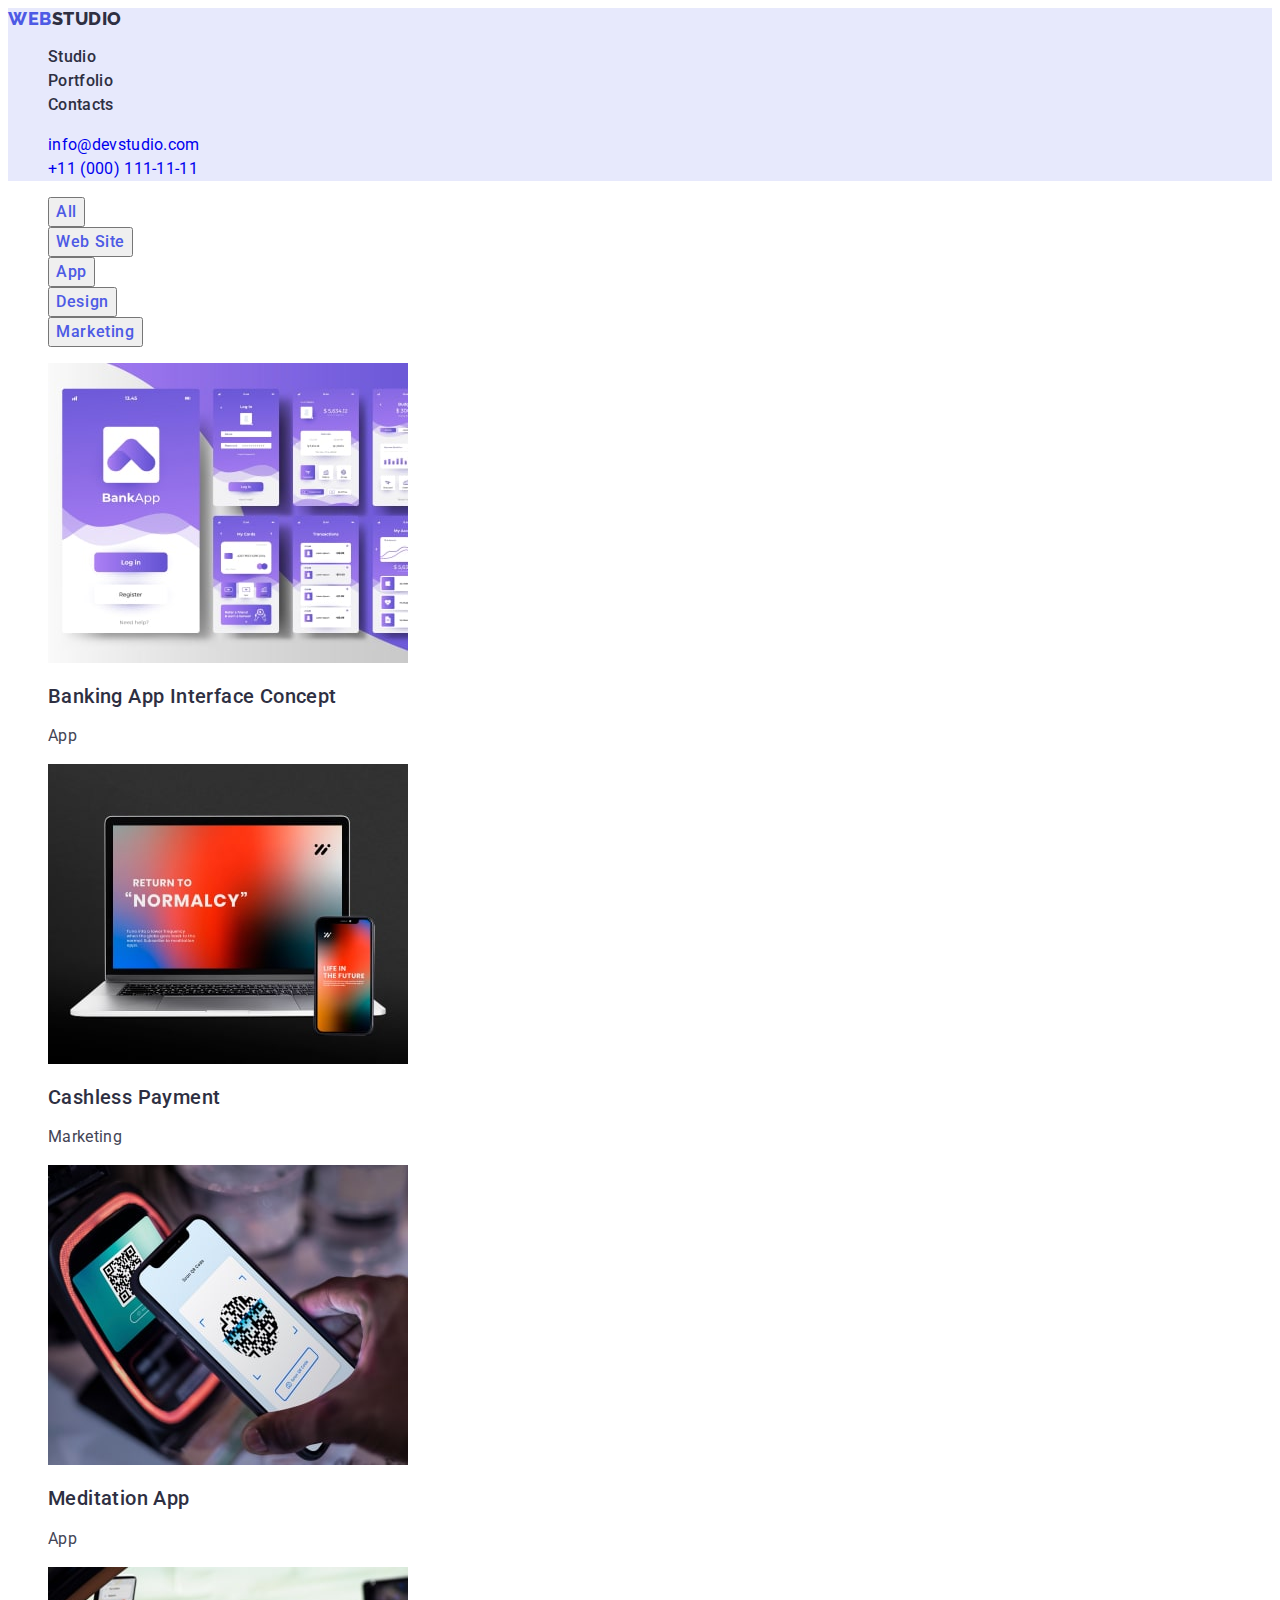
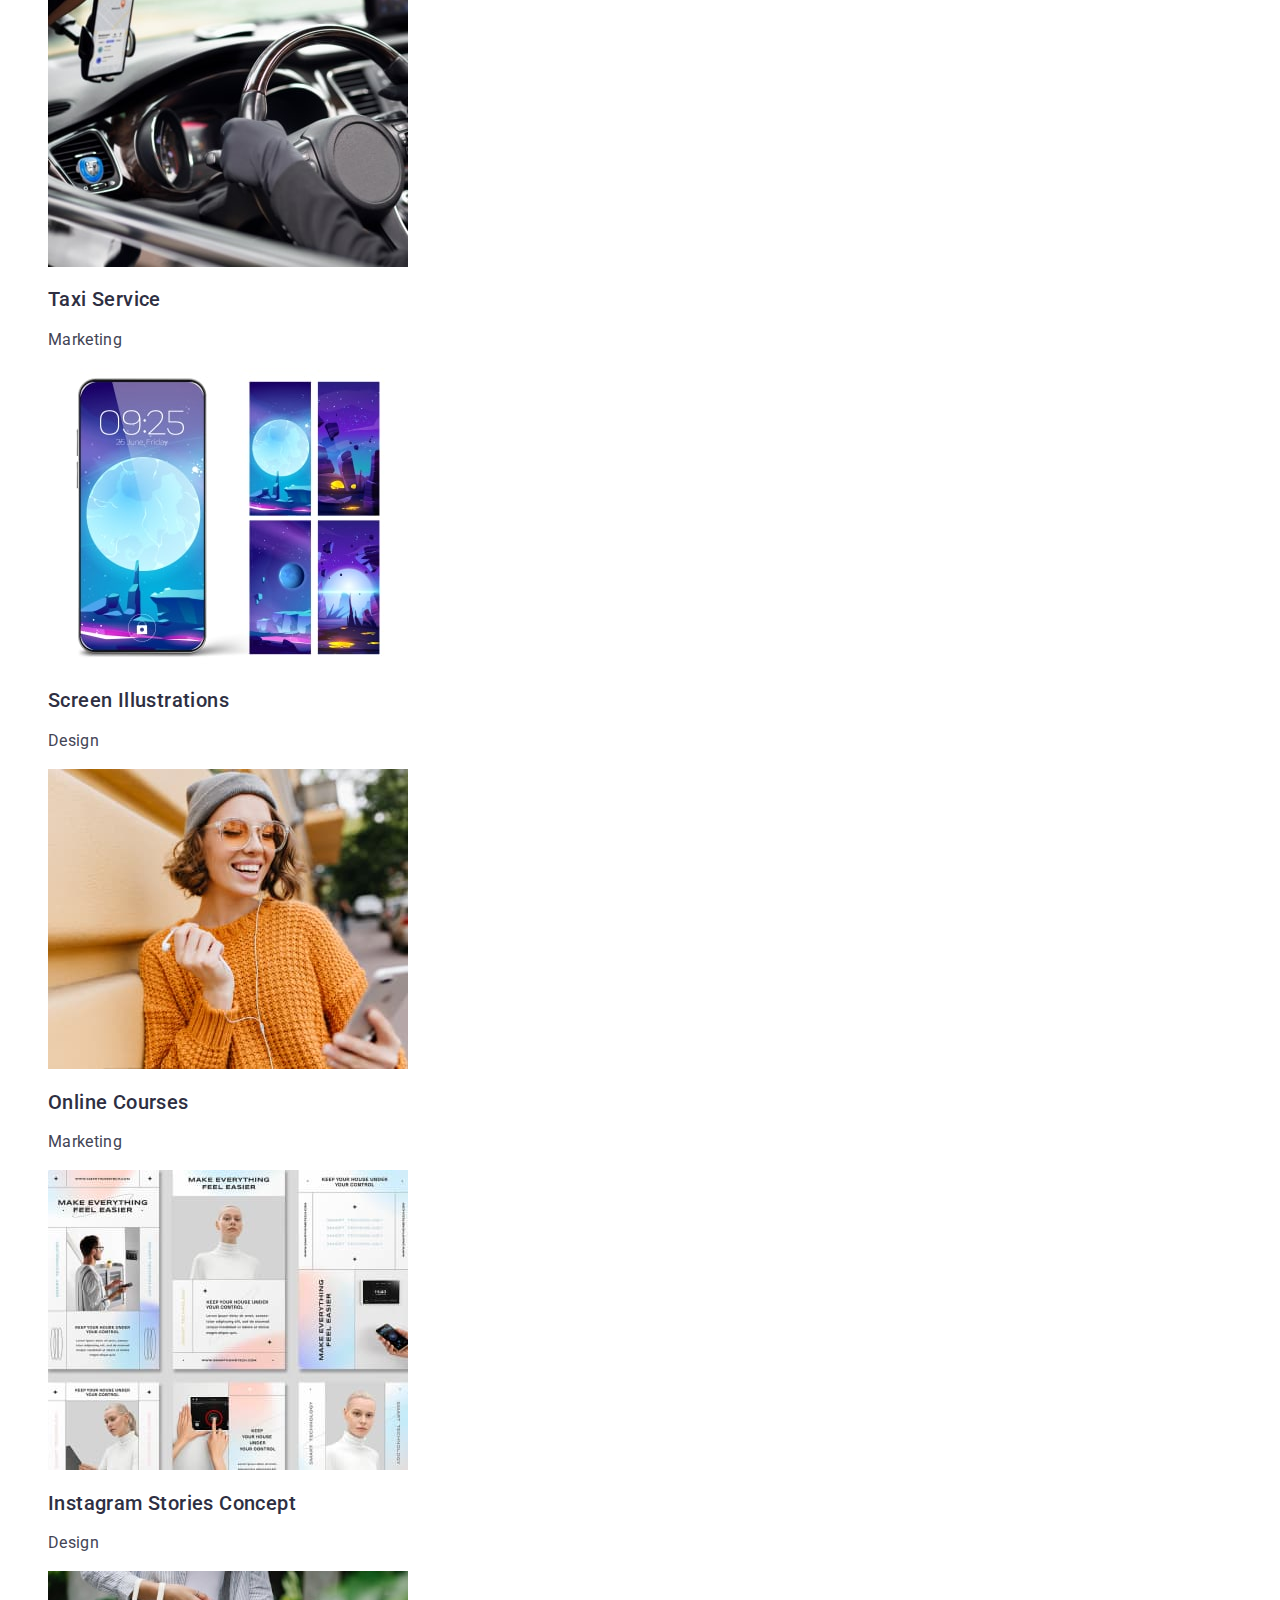
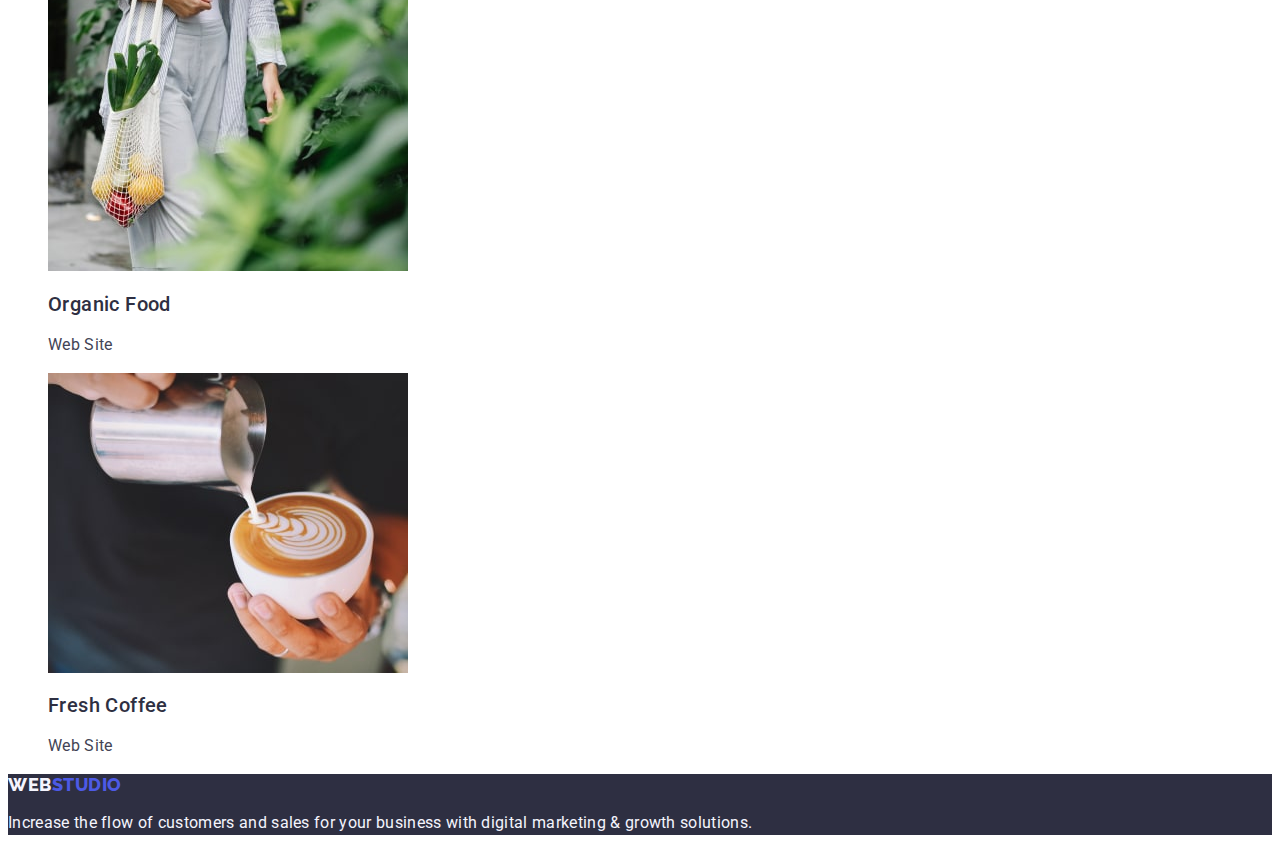
==== commit c8667193: "d" ====
--- a/portfolio.html
+++ b/portfolio.html
@@ -1,30 +1,20 @@
 <!DOCTYPE html>
-
 <html lang="en">
   <head>
     <meta charset="UTF-8" />
-
     <meta http-equiv="X-UA-Compatible" content="IE=edge" />
-
     <meta name="viewport" content="width=device-width, initial-scale=1.0" />
-
     <title>Portfolio</title>
-
     <link rel="preconnect" href="https://fonts.googleapis.com" />
-
     <link rel="preconnect" href="https://fonts.gstatic.com" crossorigin />
-
     <link
       href="https://fonts.googleapis.com/css2?family=Raleway:wght@800&family=Roboto:wght@400;500;700&display=swap"
       rel="stylesheet"
     />
-
     <link rel="stylesheet" href="./css/styles.css" />
   </head>
-
   <body>
     <!-- Шапка сторінки -->
-
     <header class="header">
       <nav class="header-navigation">
         <a class="header-logo link" href="./index.html"
@@ -35,17 +25,14 @@
           <li class="header-item">
             <a class="header-link link" href="./index.html">Studio</a>
           </li>
-
           <li class="header-item">
             <a class="header-link link" href="./portfolio.html">Portfolio</a>
           </li>
-
           <li class="header-item">
             <a class="header-link link" href="">Contacts</a>
           </li>
         </ul>
       </nav>
-
       <address class="header-address">
         <ul class="header-list list">
           <li class="header-item">
@@ -53,7 +40,6 @@
               >info@devstudio.com</a
             >
           </li>
-
           <li class="header-item">
             <a class="link item-text" href="tel:+110001111111"
               >+11 (000) 111-11-11</a
@@ -66,24 +52,19 @@
     <main>
       <section class="gellery">
         <h1 hidden>gallery</h1>
-
         <ul class="gallery-list list">
           <li class="gallery-item">
             <button class="gallery-btn btn" type="button">All</button>
           </li>
-
           <li class="gallery-item">
             <button class="gallery-btn btn" type="button">Web Site</button>
           </li>
-
           <li class="gallery-item">
             <button class="gallery-btn btn" type="button">App</button>
           </li>
-
           <li class="gallery-item">
             <button class="gallery-btn btn" type="button">Design</button>
           </li>
-
           <li class="gallery-item">
             <button class="gallery-btn btn" type="button">Marketing</button>
           </li>
@@ -97,13 +78,11 @@
                 alt="Card Content in Portfolio"
                 width="360"
                 height="300"
-            /></a>
-
-            <h2 class="gallery-item-title">Banking App Interface Concept</h2>
-
-            <p class="gallery-title-text">App</p>
+              />
+              <h2 class="gallery-item-title">Banking App Interface Concept</h2>
+              <p class="gallery-title-text">App</p></a
+            >
           </li>
-
           <li class="gallery-foto-item link">
             <a href="" class="link"
               ><img
@@ -111,118 +90,87 @@
                 alt="Card Content in Portfolio"
                 width="360"
                 height="300"
-            /></a>
-
-            <h2 class="gallery-item-title">Cashless Payment</h2>
-
+              />
+              <h2 class="gallery-item-title">Cashless Payment</h2>
+              <p class="gallery-title-text">Marketing</p>
+            </a>
+          </li>
+          <li class="gallery-foto-item link" href="./portfolio.html">
+            <img
+              src="./images/portfolio-3.jpg"
+              alt="Card Content in Portfolio"
+              width="360"
+              height="300"
+            />
+            <h2 class="gallery-item-title">Meditation App</h2>
+            <p class="gallery-title-text">App</p>
+          </li>
+          <li class="gallery-foto-item link" href="./portfolio.html">
+            <img
+              src="./images/portfolio-4.jpg"
+              alt="Card Content in Portfolio"
+              width="360"
+              height="300"
+            />
+            <h2 class="gallery-item-title">Taxi Service</h2>
             <p class="gallery-title-text">Marketing</p>
           </li>
-
-          <li class="gallery-foto-item link">
-            <a href="" class="link">
-              <img
-                src="./images/portfolio-3.jpg"
-                alt="Card Content in Portfolio"
-                width="360"
-                height="300"
-            /></a>
-
-            <h2 class="gallery-item-title">Meditation App</h2>
-
-            <p class="gallery-title-text">App</p>
+          <li class="gallery-foto-item link" href="./portfolio.html">
+            <img
+              src="./images/portfolio-5.jpg"
+              alt="Card Content in Portfolio"
+              width="360"
+              height="300"
+            />
+            <h2 class="gallery-item-title">Screen Illustrations</h2>
+            <p class="gallery-title-text">Design</p>
           </li>
-
-          <li class="gallery-foto-item link">
-            <a href="" class="link">
-              <img
-                src="./images/portfolio-4.jpg"
-                alt="Card Content in Portfolio"
-                width="360"
-                height="300"
-            /></a>
-
-            <h2 class="gallery-item-title">Taxi Service</h2>
-
+          <li class="gallery-foto-item link" href="./portfolio.html">
+            <img
+              src="./images/portfolio-6.jpg"
+              alt="Card Content in Portfolio"
+              width="360"
+              height="300"
+            />
+            <h2 class="gallery-item-title">Online Courses</h2>
             <p class="gallery-title-text">Marketing</p>
           </li>
-
-          <li class="gallery-foto-item link">
-            <a href="" class="link">
-              <img
-                src="./images/portfolio-5.jpg"
-                alt="Card Content in Portfolio"
-                width="360"
-                height="300"
-            /></a>
-
-            <h2 class="gallery-item-title">Screen Illustrations</h2>
-
+          <li class="gallery-foto-item link" href="./portfolio.html">
+            <img
+              src="./images/portfolio-7.jpg"
+              alt="Card Content in Portfolio"
+              width="360"
+              height="300"
+            />
+            <h2 class="gallery-item-title">Instagram Stories Concept</h2>
             <p class="gallery-title-text">Design</p>
           </li>
-
-          <li class="gallery-foto-item link">
-            <a href="" class="link">
-              <img
-                src="./images/portfolio-6.jpg"
-                alt="Card Content in Portfolio"
-                width="360"
-                height="300"
-            /></a>
-
-            <h2 class="gallery-item-title">Online Courses</h2>
-
-            <p class="gallery-title-text">Marketing</p>
-          </li>
-
-          <li class="gallery-foto-item link">
-            <a href="" class="link">
-              <img
-                src="./images/portfolio-7.jpg"
-                alt="Card Content in Portfolio"
-                width="360"
-                height="300"
-            /></a>
-
-            <h2 class="gallery-item-title">Instagram Stories Concept</h2>
-
-            <p class="gallery-title-text">Design</p>
-          </li>
-
-          <li class="gallery-foto-item link">
-            <a href="" class="link">
-              <img
-                src="./images/portfolio-8.jpg"
-                alt="Card Content in Portfolio"
-                width="360"
-                height="300"
-            /></a>
-
+          <li class="gallery-foto-item link" href="./portfolio.html">
+            <img
+              src="./images/portfolio-8.jpg"
+              alt="Card Content in Portfolio"
+              width="360"
+              height="300"
+            />
             <h2 class="gallery-item-title">Organic Food</h2>
-
             <p class="gallery-title-text">Web Site</p>
           </li>
-
-          <li class="gallery-foto-item link">
-            <a href="" class="link">
-              <img
-                src="./images/portfolio-9.jpg"
-                alt="Card Content in Portfolio"
-                width="360"
-                height="300"
-            /></a>
-
+          <li class="gallery-foto-item link" href="./portfolio.html">
+            <img
+              src="./images/portfolio-9.jpg"
+              alt="Card Content in Portfolio"
+              width="360"
+              height="300"
+            />
             <h2 class="gallery-item-title">Fresh Coffee</h2>
-
             <p class="gallery-title-text">Web Site</p>
           </li>
         </ul>
       </section>
-
       <footer class="footer">
         <a class="footer-logo link" href="./index.html"
           ><span class="footer-logo-web">Web</span>Studio</a
         >
-
         <p class="footer-item-text item-text">
           Increase the flow of customers and sales for your business with
           digital marketing & growth solutions.
--- a/css/styles.css
+++ b/css/styles.css
@@ -1,36 +1,24 @@
 body {
   font-family: "Roboto", sans-serif;
-
   color: #434455;
-
   background-color: #ffffff;
 }
 
 :root {
   --first-title-color: #434455;
-
   --second-title-color: #2e2f42;
 }
 
 .btn {
   font-family: "Roboto";
-
-  font-style: normal;
-
-  font-weight: 500;
-
-  font-size: 16px;
-
-  line-height: 1.5;
-
-  display: flex;
-
-  align-items: center;
-
-  text-align: center;
-
+  font-style: normal;
+  font-weight: 500;
+  font-size: 16px;
+  line-height: 1.5;
+  display: flex;
+  align-items: center;
+  text-align: center;
   letter-spacing: 0.04em;
-
   cursor: pointer;
 }
 
@@ -38,50 +26,34 @@
 .header-link:focus {
   color: #404bbf;
 }
-
 .btn:hover,
 .btn-link:focus {
   background-color: #404bbf;
-
   color: #ffffff;
 }
 
 .item-text {
   font-weight: 400;
-
-  font-size: 16px;
-
-  line-height: 1.5;
-
+  font-size: 16px;
+  line-height: 1.5;
   letter-spacing: 0.02em;
 }
 
 .section-text {
   font-weight: 700;
-
   font-size: 36px;
-
   line-height: 1.11;
-
-  text-align: center;
-
-  letter-spacing: 0.02em;
-
+  text-align: center;
+  letter-spacing: 0.02em;
   text-transform: capitalize;
 }
-
 .strategy-item-title {
   font-weight: 500;
-
   font-size: 20px;
-
   line-height: 1.2;
-
-  letter-spacing: 0.02em;
-
-  color: #2e2f42;
-}
-
+  letter-spacing: 0.02em;
+  color: #2e2f42;
+}
 .list {
   list-style: none;
 }
@@ -92,111 +64,68 @@
 
 .visually-hidden {
   position: absolute;
-
   width: 1px;
-
   height: 1px;
-
   margin: -1px;
-
   border: 0;
-
   padding: 0;
-
   white-space: nowrap;
-
   clip-path: inset(100%);
-
   clip: rect(0 0 0 0);
-
   overflow: hidden;
 }
 
 /*----------HEADER----------*/
-
 .header {
   background-color: #e7e9fc;
 }
-
 .header-link {
   font-weight: 500;
-
-  font-size: 16px;
-
-  line-height: 1.5;
-
-  letter-spacing: 0.02em;
-
-  color: #2e2f42;
-}
-
+  font-size: 16px;
+  line-height: 1.5;
+  letter-spacing: 0.02em;
+  color: #2e2f42;
+}
 .header-link {
 }
 
 .header-navigation {
 }
-
 .header-logo {
   font-family: "Raleway", sans-serif;
-
-  font-style: normal;
-
-  font-weight: 800;
-
-  font-size: 18px;
-
-  line-height: 1.17;
-
-  display: flex;
-
-  align-items: center;
-
-  letter-spacing: 0.03em;
-
-  text-transform: uppercase;
-
+  font-style: normal;
+  font-weight: 800;
+  font-size: 18px;
+  line-height: 1.17;
+  display: flex;
+  align-items: center;
+  letter-spacing: 0.03em;
+  text-transform: uppercase;
   color: #4d5ae5;
 }
 
 .header-logo-web {
   font-family: "Raleway";
-
-  font-style: normal;
-
-  font-weight: 800;
-
-  font-size: 18px;
-
-  line-height: 1.17;
-
-  display: flex;
-
-  align-items: center;
-
-  letter-spacing: 0.03em;
-
-  text-transform: uppercase;
-
-  color: #2e2f42;
-}
-
+  font-style: normal;
+  font-weight: 800;
+  font-size: 18px;
+  line-height: 1.17;
+  display: flex;
+  align-items: center;
+  letter-spacing: 0.03em;
+  text-transform: uppercase;
+  color: #2e2f42;
+}
 .header-list {
 }
-
 .header-item {
 }
-
 .header-address {
   font-style: normal;
-
   font-weight: 400;
-
-  font-size: 16px;
-
-  line-height: 1.5;
-
-  letter-spacing: 0.02em;
-
+  font-size: 16px;
+  line-height: 1.5;
+  letter-spacing: 0.02em;
   color: #434455;
 }
 
@@ -206,46 +135,30 @@
 }
 
 /*----------HERO----------*/
-
 .hero {
   background: #2e2f42;
 }
-
 .hero-title {
   font-size: 56px;
-
   line-height: 1.07;
-
-  text-align: center;
-
-  letter-spacing: 0.02em;
-
+  text-align: center;
+  letter-spacing: 0.02em;
   color: #ffffff;
 }
-
 .header-btn {
   font-family: "Roboto", sans-serif;
-
   color: #ffffff;
-
   background-color: #4d5ae5;
 }
 
-.hero-btn:focus {
-  background-color: #404bbf;
-}
-
 /*----------strategy----------*/
 
 .strategy {
 }
-
-.strategy-title {
-}
-
 .about-title {
 }
-
+.visually-hidden {
+}
 .strategy-list {
 }
 
@@ -264,46 +177,30 @@
 .foto-title {
   color: var(--second-title-color);
 }
-
 .foto-list {
 }
-
 .foto-item {
 }
-
 /*----------team----------*/
-
 .team {
-  background-color: #f4f4fd;
-}
-
+  background-color: #ffffff;
+}
 .team-title {
   color: var(--second-title-color);
 }
-
 .team-list {
 }
-
 .team-title-text {
   color: var(--first-title-color);
 }
 
 .team-item-title {
   font-weight: 500;
-
   font-size: 20px;
-
   line-height: 1.2;
-
-  text-align: center;
-
-  letter-spacing: 0.02em;
-
+  text-align: center;
+  letter-spacing: 0.02em;
   color: var(--second-title-color);
-}
-
-.team-item {
-  background-color: #ffffff;
 }
 
 /* footer */
@@ -311,125 +208,79 @@
 .footer {
   background-color: #2e2f42;
 }
-
 .footer-logo {
   font-family: "Raleway", sans-serif;
-
-  font-style: normal;
-
-  font-weight: 800;
-
-  font-size: 18px;
-
-  line-height: 1.17;
-
-  display: flex;
-
-  align-items: center;
-
-  letter-spacing: 0.03em;
-
-  text-transform: uppercase;
-
+  font-style: normal;
+  font-weight: 800;
+  font-size: 18px;
+  line-height: 1.17;
+  display: flex;
+  align-items: center;
+  letter-spacing: 0.03em;
+  text-transform: uppercase;
   color: #4d5ae5;
 }
 
 .footer-logo-web {
   font-family: "Raleway", sans-serif;
-
-  font-style: normal;
-
-  font-weight: 800;
-
-  font-size: 18px;
-
-  line-height: 1.17;
-
-  display: flex;
-
-  align-items: center;
-
-  letter-spacing: 0.03em;
-
-  text-transform: uppercase;
-
+  font-style: normal;
+  font-weight: 800;
+  font-size: 18px;
+  line-height: 1.17;
+  display: flex;
+  align-items: center;
+  letter-spacing: 0.03em;
+  text-transform: uppercase;
   color: #f4f4fd;
 }
-
 .footer-item-text {
   color: #f4f4fd;
 }
 
 /* Портфоліо */
-
 .gallery-btn {
   font-family: "Roboto", sans-serif;
-
-  color: #4d5ae5;
-}
-
+  color: #4d5ae5;
+}
 .galery-text {
   color: var(--first-title-color);
 }
 
 .gellery {
 }
-
 .gallery-list {
 }
-
 .list {
 }
-
 .gallery-item {
 }
-
 .gallery-btn {
   color: #4d5ae5;
-
-  background-color: #f4f4fd;
-}
-
-.gallery-btn:focus {
-  color: #ffffff;
-
-  background-color: #404bbf;
-}
-
+}
 .gallery-foto-list {
 }
-
 .gallery-foto-item {
 }
-
 .gallery-item-title {
   font-family: "Roboto";
-
-  font-style: normal;
-
-  font-weight: 500;
-
+  font-style: normal;
+  font-weight: 500;
   font-size: 20px;
-
   line-height: 1.2;
-
-  letter-spacing: 0.02em;
-
-  color: #2e2f42;
-}
-
+  letter-spacing: 0.02em;
+  color: #2e2f42;
+}
 .gallery-title-text {
   font-family: "Roboto";
-
-  font-style: normal;
-
+  font-style: normal;
   font-weight: 400;
-
-  font-size: 16px;
-
-  line-height: 1.5;
-
-  letter-spacing: 0.02em;
+  font-size: 16px;
+  line-height: 1.5;
+  /* identical to box height, or 150% */
+
+  letter-spacing: 0.02em;
+
+  /* SLATE */
 
   color: #434455;
 }
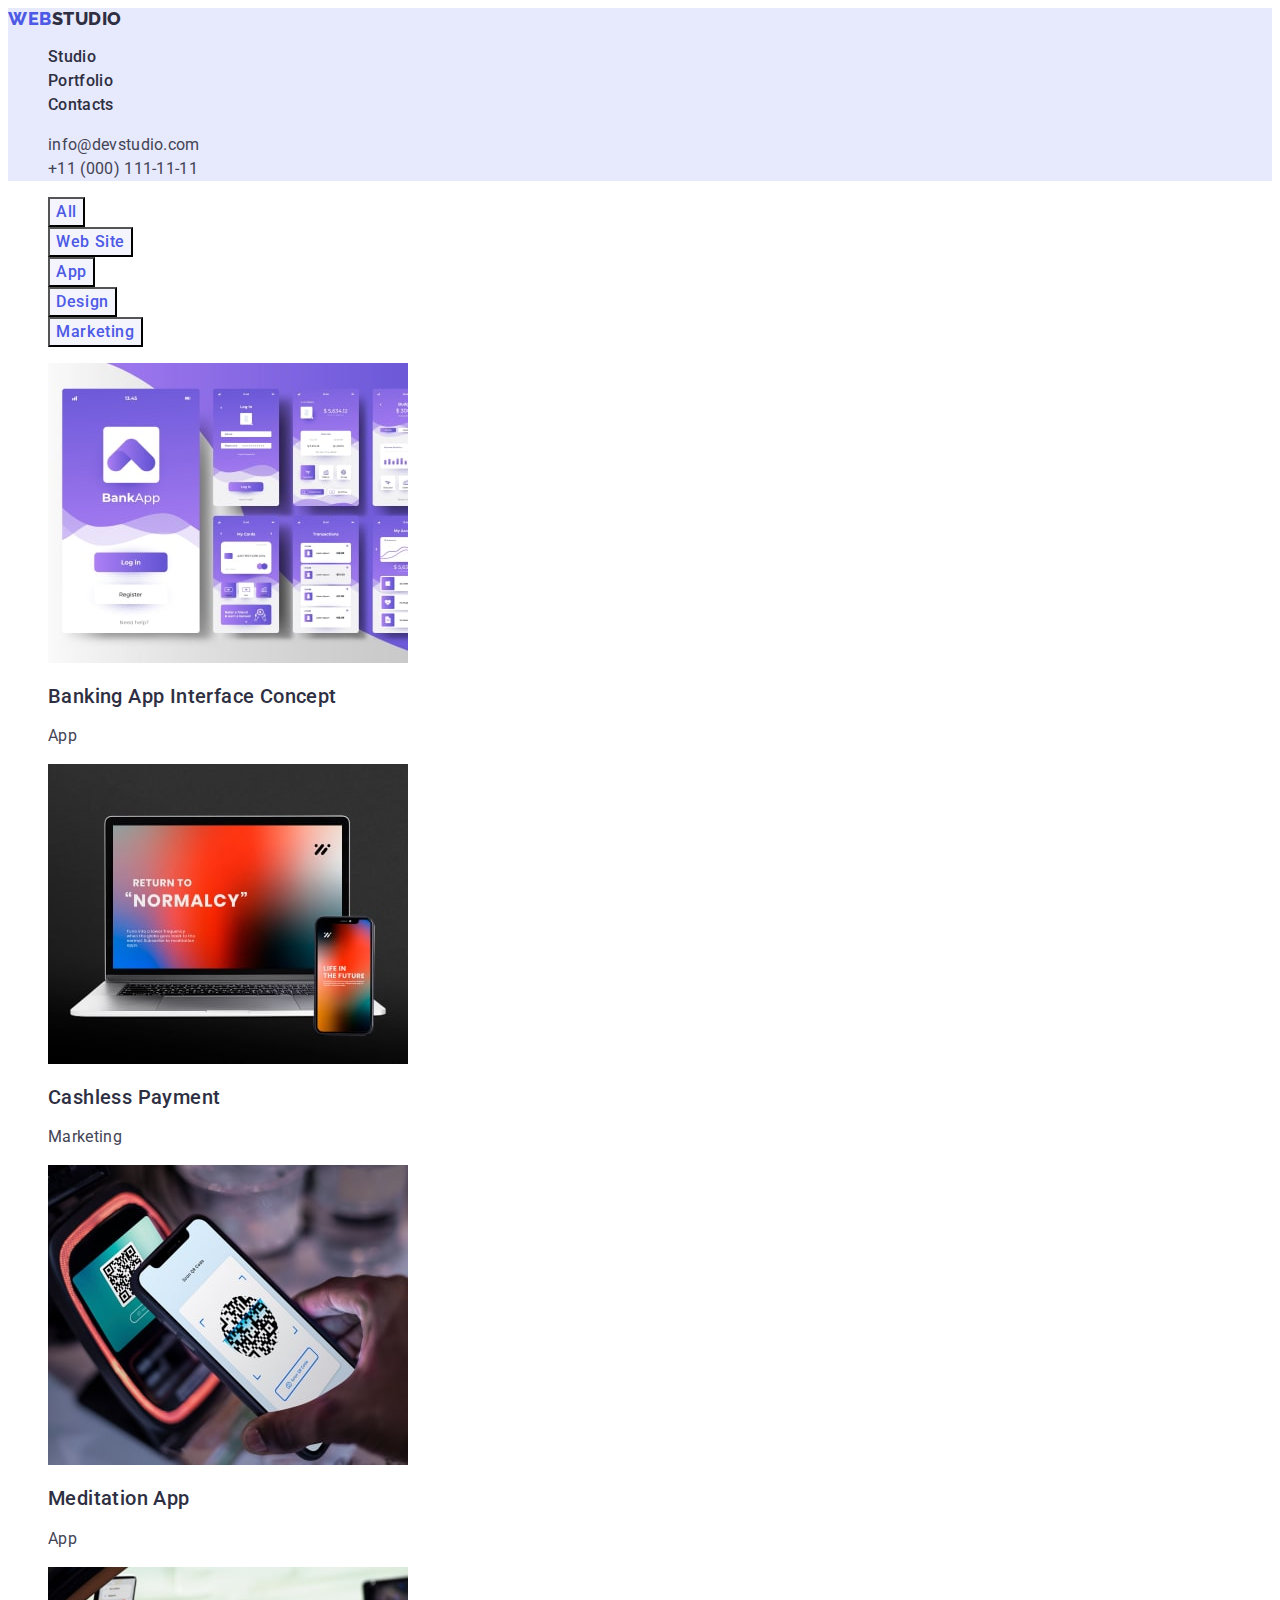
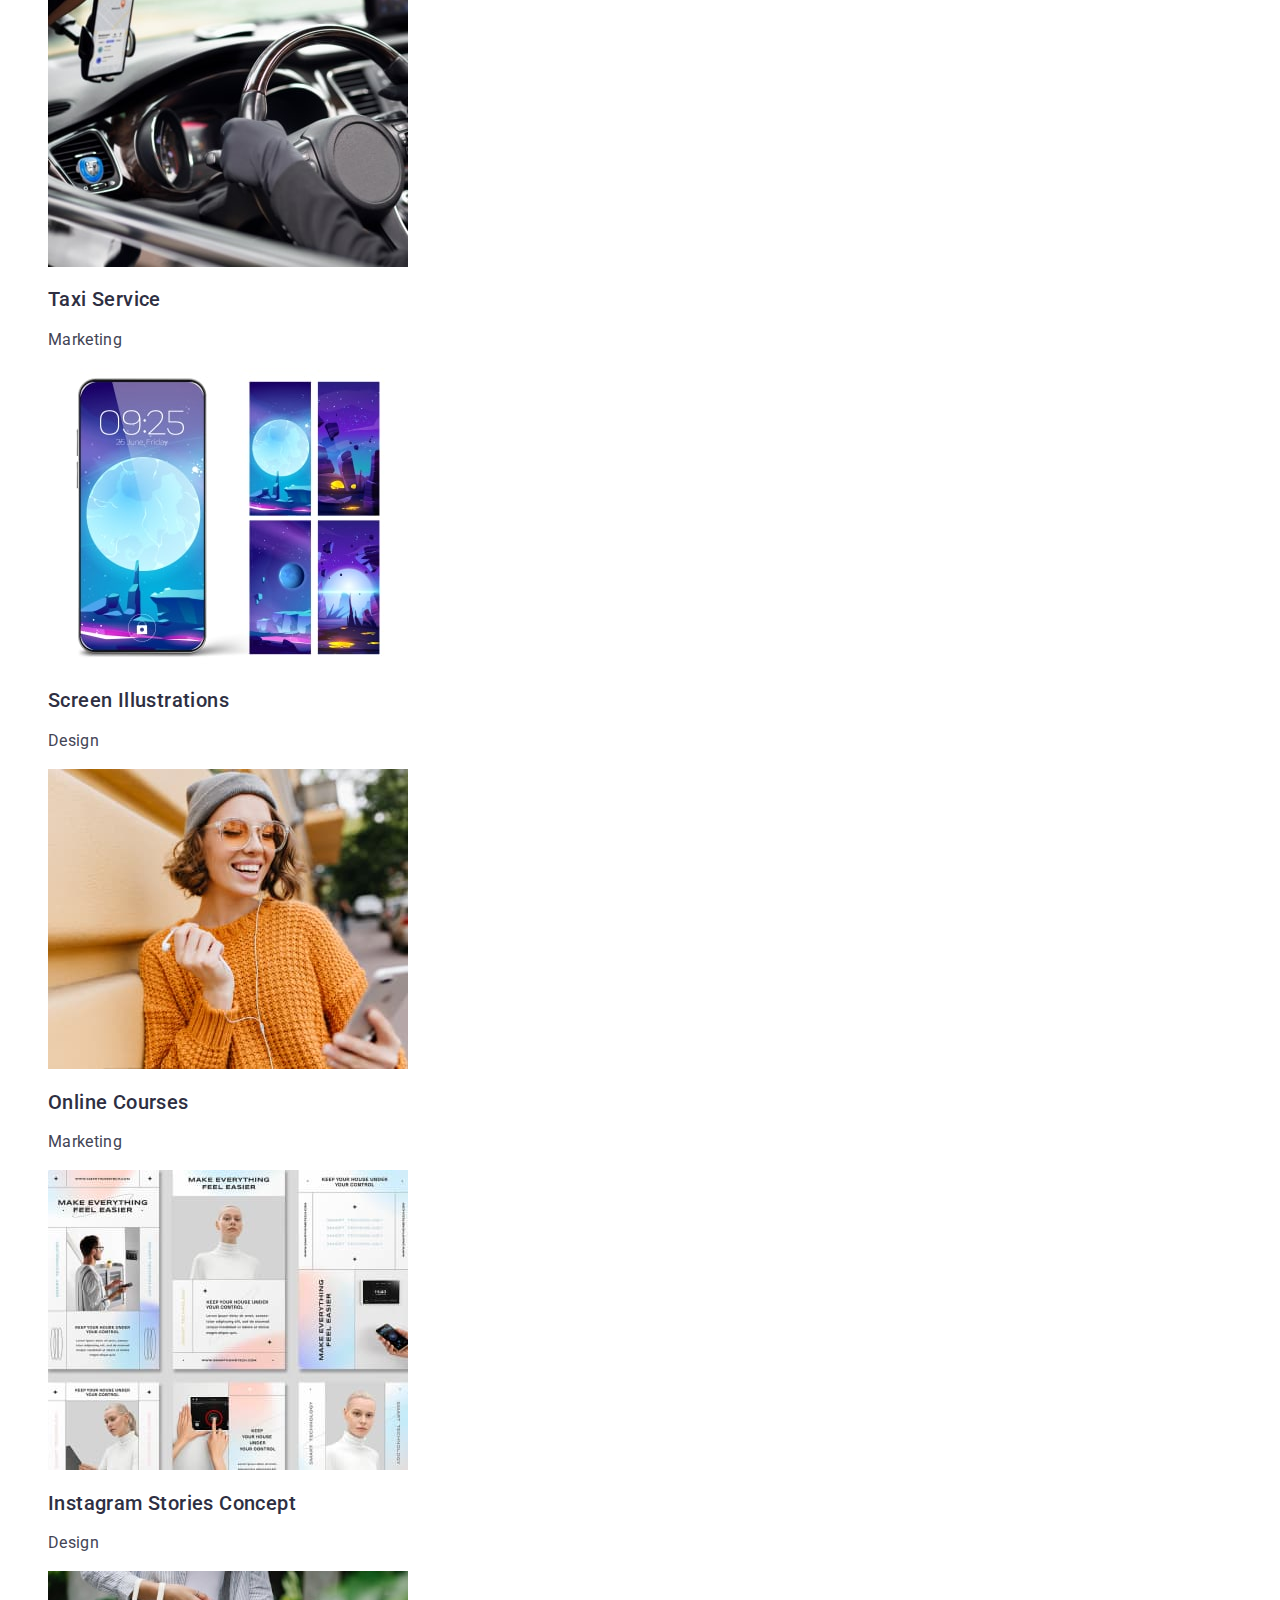
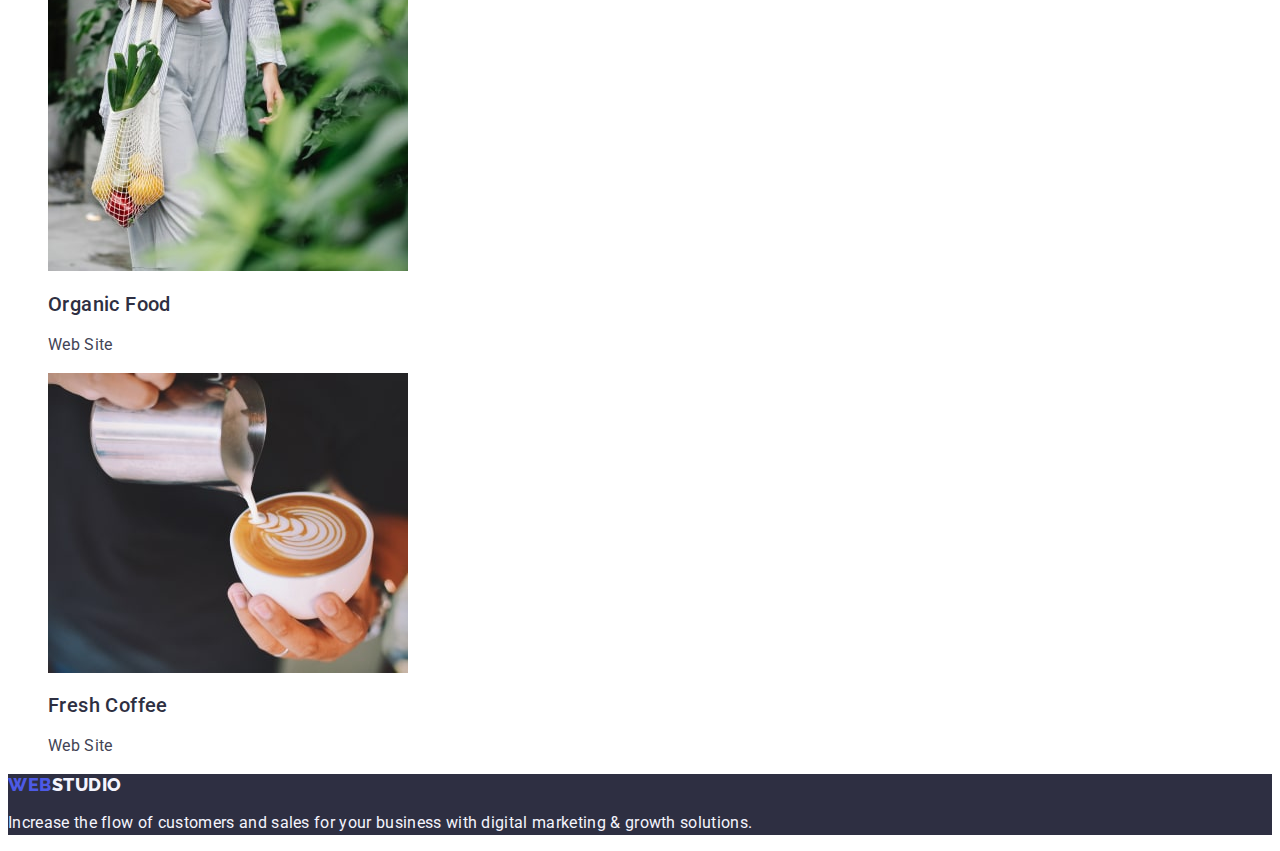
==== commit 5d5af4cd: "home" ====
--- a/portfolio.html
+++ b/portfolio.html
@@ -95,87 +95,101 @@
               <p class="gallery-title-text">Marketing</p>
             </a>
           </li>
-          <li class="gallery-foto-item link" href="./portfolio.html">
-            <img
-              src="./images/portfolio-3.jpg"
-              alt="Card Content in Portfolio"
-              width="360"
-              height="300"
-            />
-            <h2 class="gallery-item-title">Meditation App</h2>
-            <p class="gallery-title-text">App</p>
+          <li class="gallery-foto-item link">
+            <a href="" class="link">
+              <img
+                src="./images/portfolio-3.jpg"
+                alt="Card Content in Portfolio"
+                width="360"
+                height="300"
+              />
+              <h2 class="gallery-item-title">Meditation App</h2>
+              <p class="gallery-title-text">App</p></a
+            >
           </li>
-          <li class="gallery-foto-item link" href="./portfolio.html">
-            <img
-              src="./images/portfolio-4.jpg"
-              alt="Card Content in Portfolio"
-              width="360"
-              height="300"
-            />
-            <h2 class="gallery-item-title">Taxi Service</h2>
-            <p class="gallery-title-text">Marketing</p>
+          <li class="gallery-foto-item link">
+            <a href="" class="link">
+              <img
+                src="./images/portfolio-4.jpg"
+                alt="Card Content in Portfolio"
+                width="360"
+                height="300"
+              />
+              <h2 class="gallery-item-title">Taxi Service</h2>
+              <p class="gallery-title-text">Marketing</p></a
+            >
           </li>
-          <li class="gallery-foto-item link" href="./portfolio.html">
-            <img
-              src="./images/portfolio-5.jpg"
-              alt="Card Content in Portfolio"
-              width="360"
-              height="300"
-            />
-            <h2 class="gallery-item-title">Screen Illustrations</h2>
-            <p class="gallery-title-text">Design</p>
+          <li class="gallery-foto-item link">
+            <a href="" class="link">
+              <img
+                src="./images/portfolio-5.jpg"
+                alt="Card Content in Portfolio"
+                width="360"
+                height="300"
+              />
+              <h2 class="gallery-item-title">Screen Illustrations</h2>
+              <p class="gallery-title-text">Design</p></a
+            >
           </li>
-          <li class="gallery-foto-item link" href="./portfolio.html">
-            <img
-              src="./images/portfolio-6.jpg"
-              alt="Card Content in Portfolio"
-              width="360"
-              height="300"
-            />
-            <h2 class="gallery-item-title">Online Courses</h2>
-            <p class="gallery-title-text">Marketing</p>
+          <li class="gallery-foto-item link">
+            <a href="" class="link">
+              <img
+                src="./images/portfolio-6.jpg"
+                alt="Card Content in Portfolio"
+                width="360"
+                height="300"
+              />
+              <h2 class="gallery-item-title">Online Courses</h2>
+              <p class="gallery-title-text">Marketing</p></a
+            >
           </li>
-          <li class="gallery-foto-item link" href="./portfolio.html">
-            <img
-              src="./images/portfolio-7.jpg"
-              alt="Card Content in Portfolio"
-              width="360"
-              height="300"
-            />
-            <h2 class="gallery-item-title">Instagram Stories Concept</h2>
-            <p class="gallery-title-text">Design</p>
+          <li class="gallery-foto-item link">
+            <a href="" class="link">
+              <img
+                src="./images/portfolio-7.jpg"
+                alt="Card Content in Portfolio"
+                width="360"
+                height="300"
+              />
+              <h2 class="gallery-item-title">Instagram Stories Concept</h2>
+              <p class="gallery-title-text">Design</p></a
+            >
           </li>
-          <li class="gallery-foto-item link" href="./portfolio.html">
-            <img
-              src="./images/portfolio-8.jpg"
-              alt="Card Content in Portfolio"
-              width="360"
-              height="300"
-            />
-            <h2 class="gallery-item-title">Organic Food</h2>
-            <p class="gallery-title-text">Web Site</p>
+          <li class="gallery-foto-item link">
+            <a href="" class="link">
+              <img
+                src="./images/portfolio-8.jpg"
+                alt="Card Content in Portfolio"
+                width="360"
+                height="300"
+              />
+              <h2 class="gallery-item-title">Organic Food</h2>
+              <p class="gallery-title-text">Web Site</p></a
+            >
           </li>
-          <li class="gallery-foto-item link" href="./portfolio.html">
-            <img
-              src="./images/portfolio-9.jpg"
-              alt="Card Content in Portfolio"
-              width="360"
-              height="300"
-            />
-            <h2 class="gallery-item-title">Fresh Coffee</h2>
-            <p class="gallery-title-text">Web Site</p>
+          <li class="gallery-foto-item link">
+            <a href="" class="link">
+              <img
+                src="./images/portfolio-9.jpg"
+                alt="Card Content in Portfolio"
+                width="360"
+                height="300"
+              />
+              <h2 class="gallery-item-title">Fresh Coffee</h2>
+              <p class="gallery-title-text">Web Site</p></a
+            >
           </li>
         </ul>
       </section>
-      <footer class="footer">
-        <a class="footer-logo link" href="./index.html"
-          ><span class="footer-logo-web">Web</span>Studio</a
-        >
-        <p class="footer-item-text item-text">
-          Increase the flow of customers and sales for your business with
-          digital marketing & growth solutions.
-        </p>
-      </footer>
     </main>
+    <footer class="footer">
+      <a class="footer-logo link" href="./index.html"
+        >Web<span class="footer-logo-web">Studio</span></a
+      >
+      <p class="footer-item-text item-text">
+        Increase the flow of customers and sales for your business with digital
+        marketing & growth solutions.
+      </p>
+    </footer>
   </body>
 </html>
--- a/css/styles.css
+++ b/css/styles.css
@@ -37,6 +37,13 @@
   font-size: 16px;
   line-height: 1.5;
   letter-spacing: 0.02em;
+  color: #434455;
+}
+.item-text:hover {
+  color: #404bbf;
+}
+.item-text:focus {
+  color: #404bbf;
 }
 
 .section-text {
@@ -151,6 +158,9 @@
   background-color: #4d5ae5;
 }
 
+.header-btn:focus {
+  background-color: #404bbf;
+}
 /*----------strategy----------*/
 
 .strategy {
@@ -183,12 +193,15 @@
 }
 /*----------team----------*/
 .team {
-  background-color: #ffffff;
+  background-color: #f4f4fd;
 }
 .team-title {
   color: var(--second-title-color);
 }
 .team-list {
+}
+.team-item {
+  background-color: #ffffff;
 }
 .team-title-text {
   color: var(--first-title-color);
@@ -256,6 +269,10 @@
 }
 .gallery-btn {
   color: #4d5ae5;
+  background-color: #f4f4fd;
+}
+.gallery-btn:focus {
+  background-color: #404bbf;
 }
 .gallery-foto-list {
 }
@@ -276,11 +293,6 @@
   font-weight: 400;
   font-size: 16px;
   line-height: 1.5;
-  /* identical to box height, or 150% */
-
-  letter-spacing: 0.02em;
-
-  /* SLATE */
-
-  color: #434455;
-}
+  letter-spacing: 0.02em;
+  color: #434455;
+}
